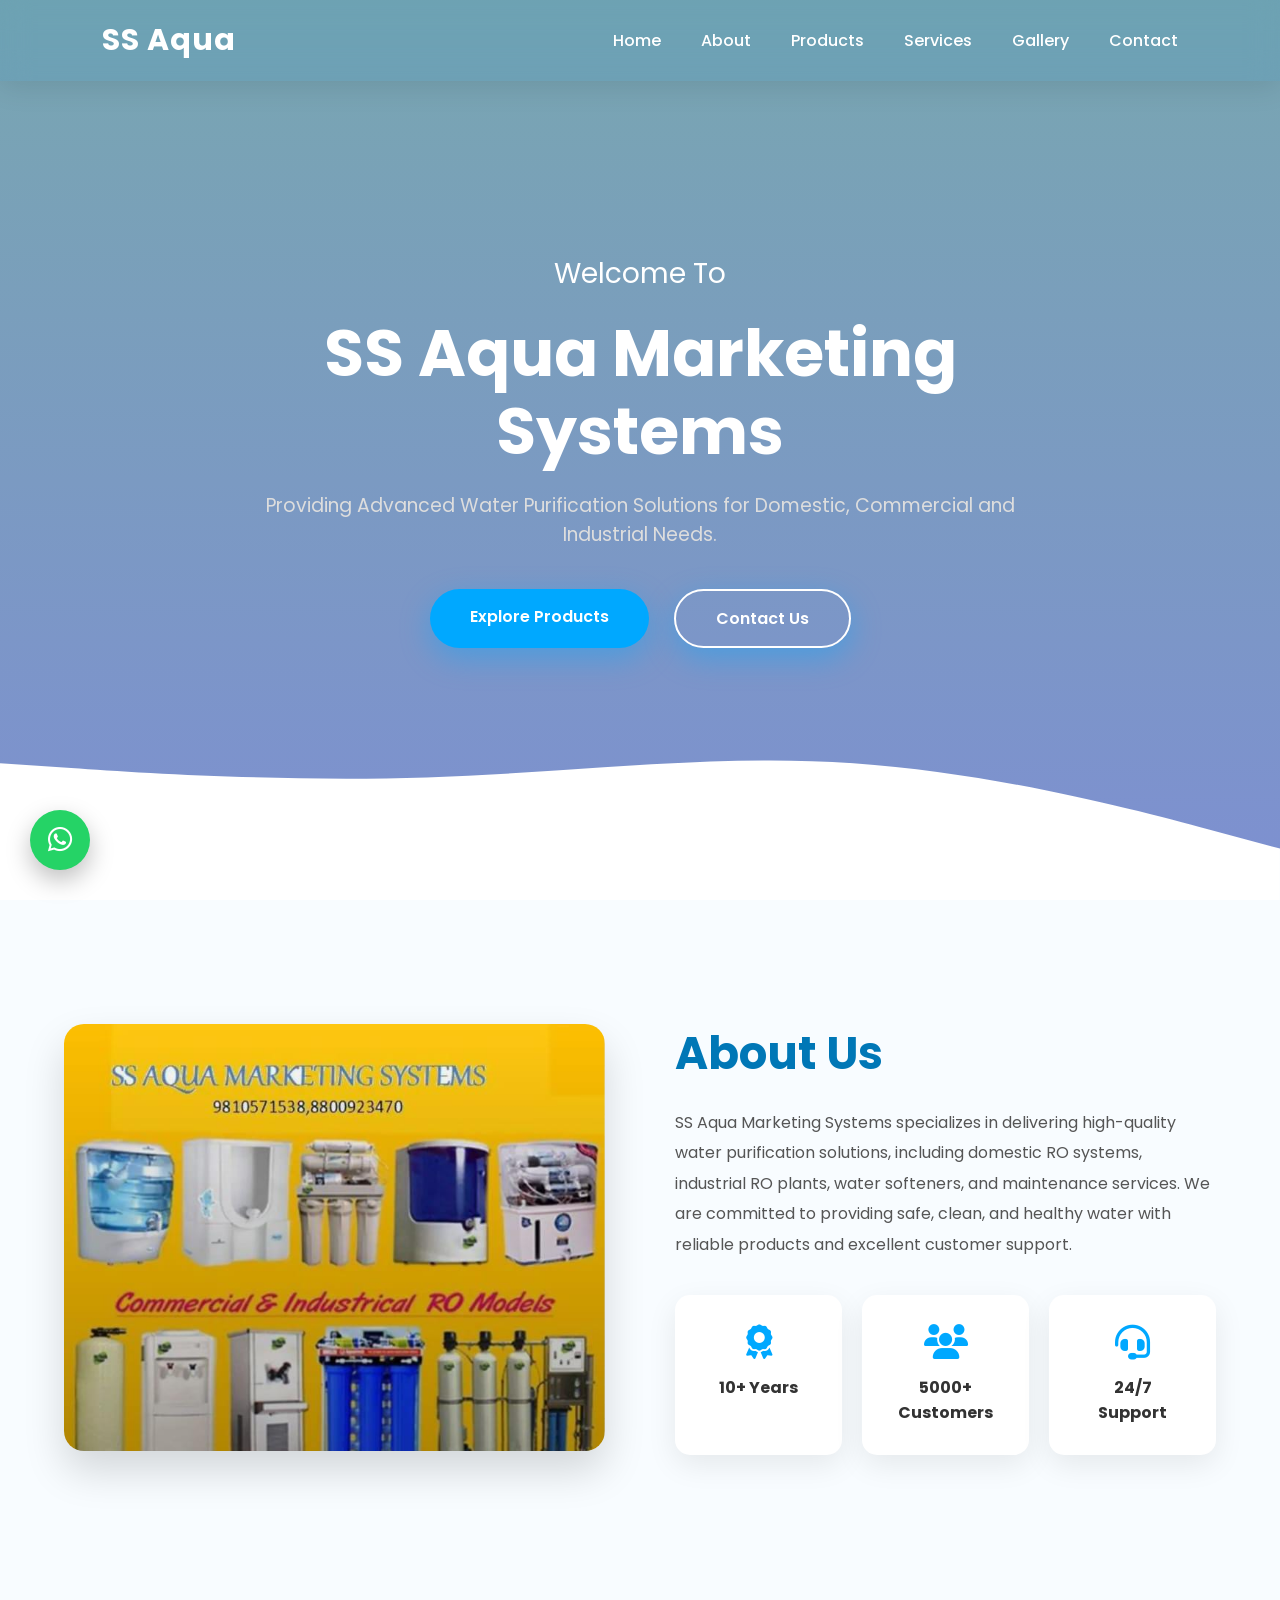
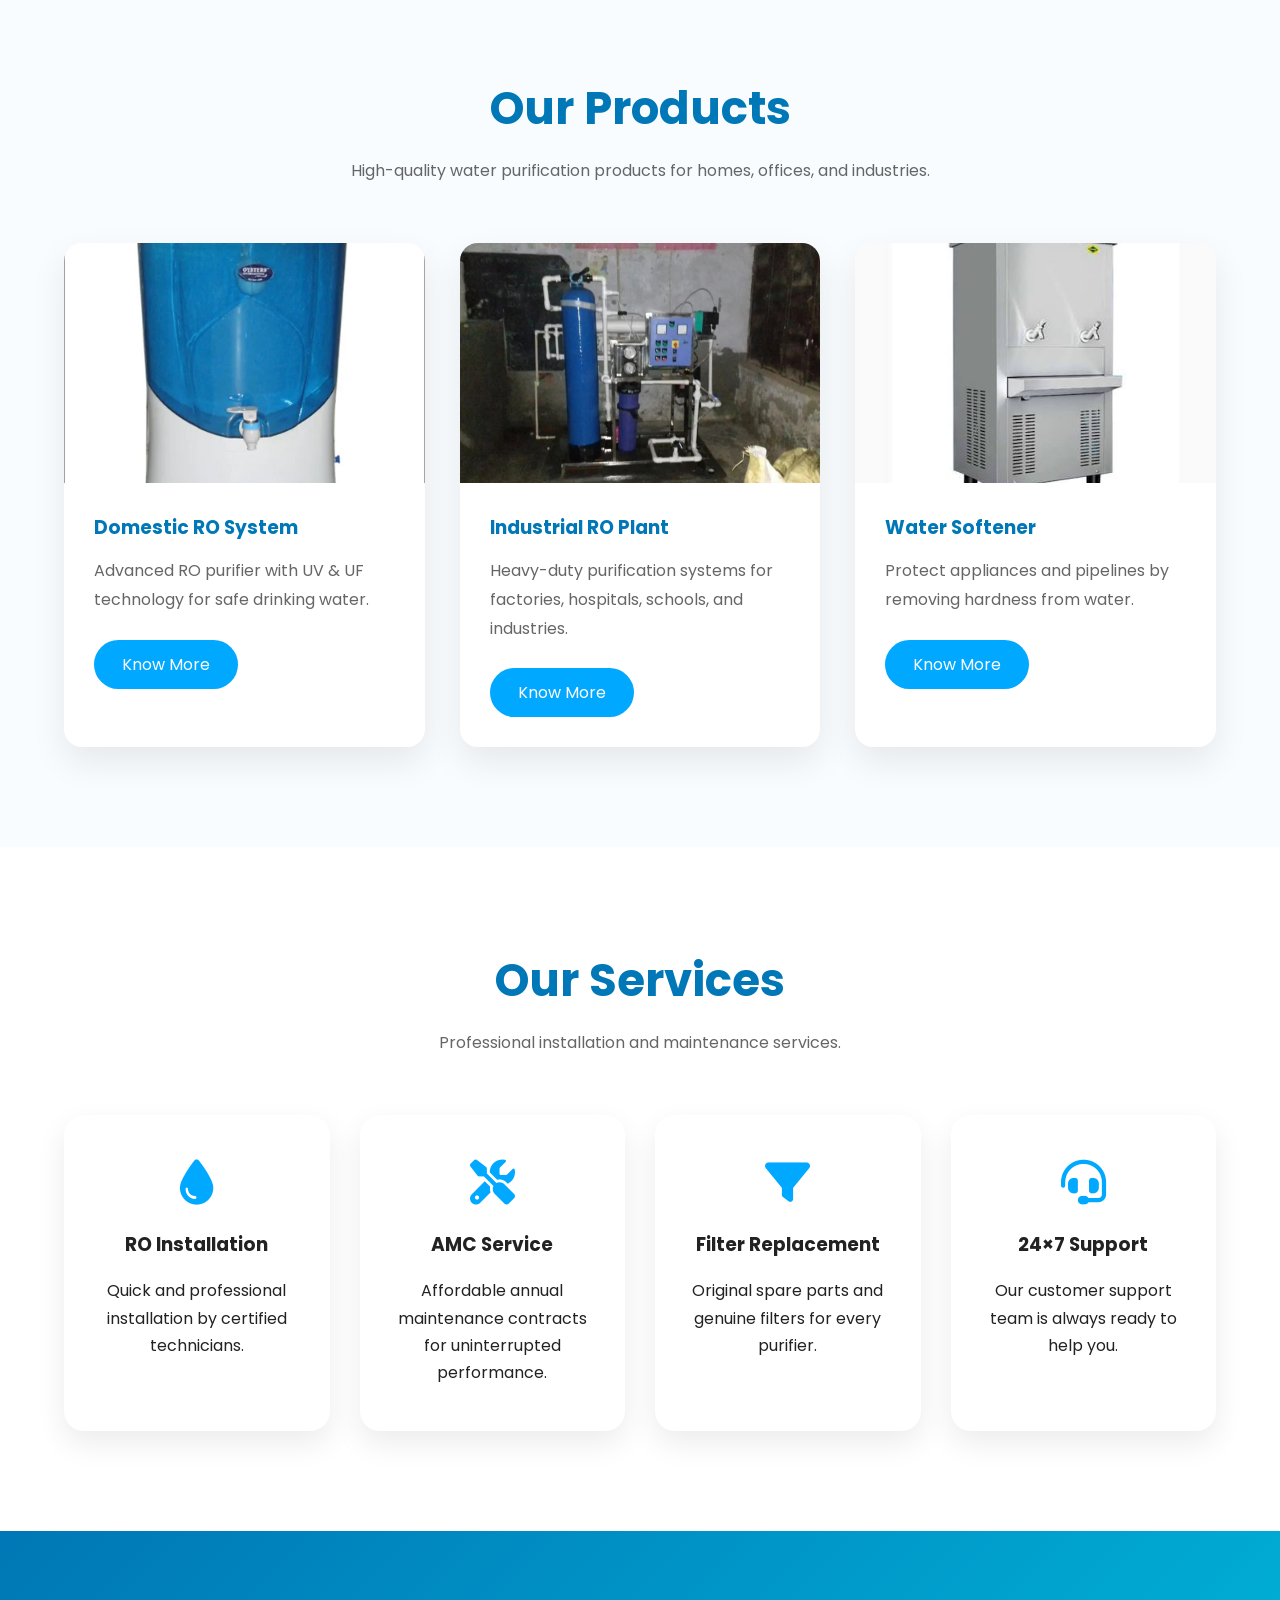
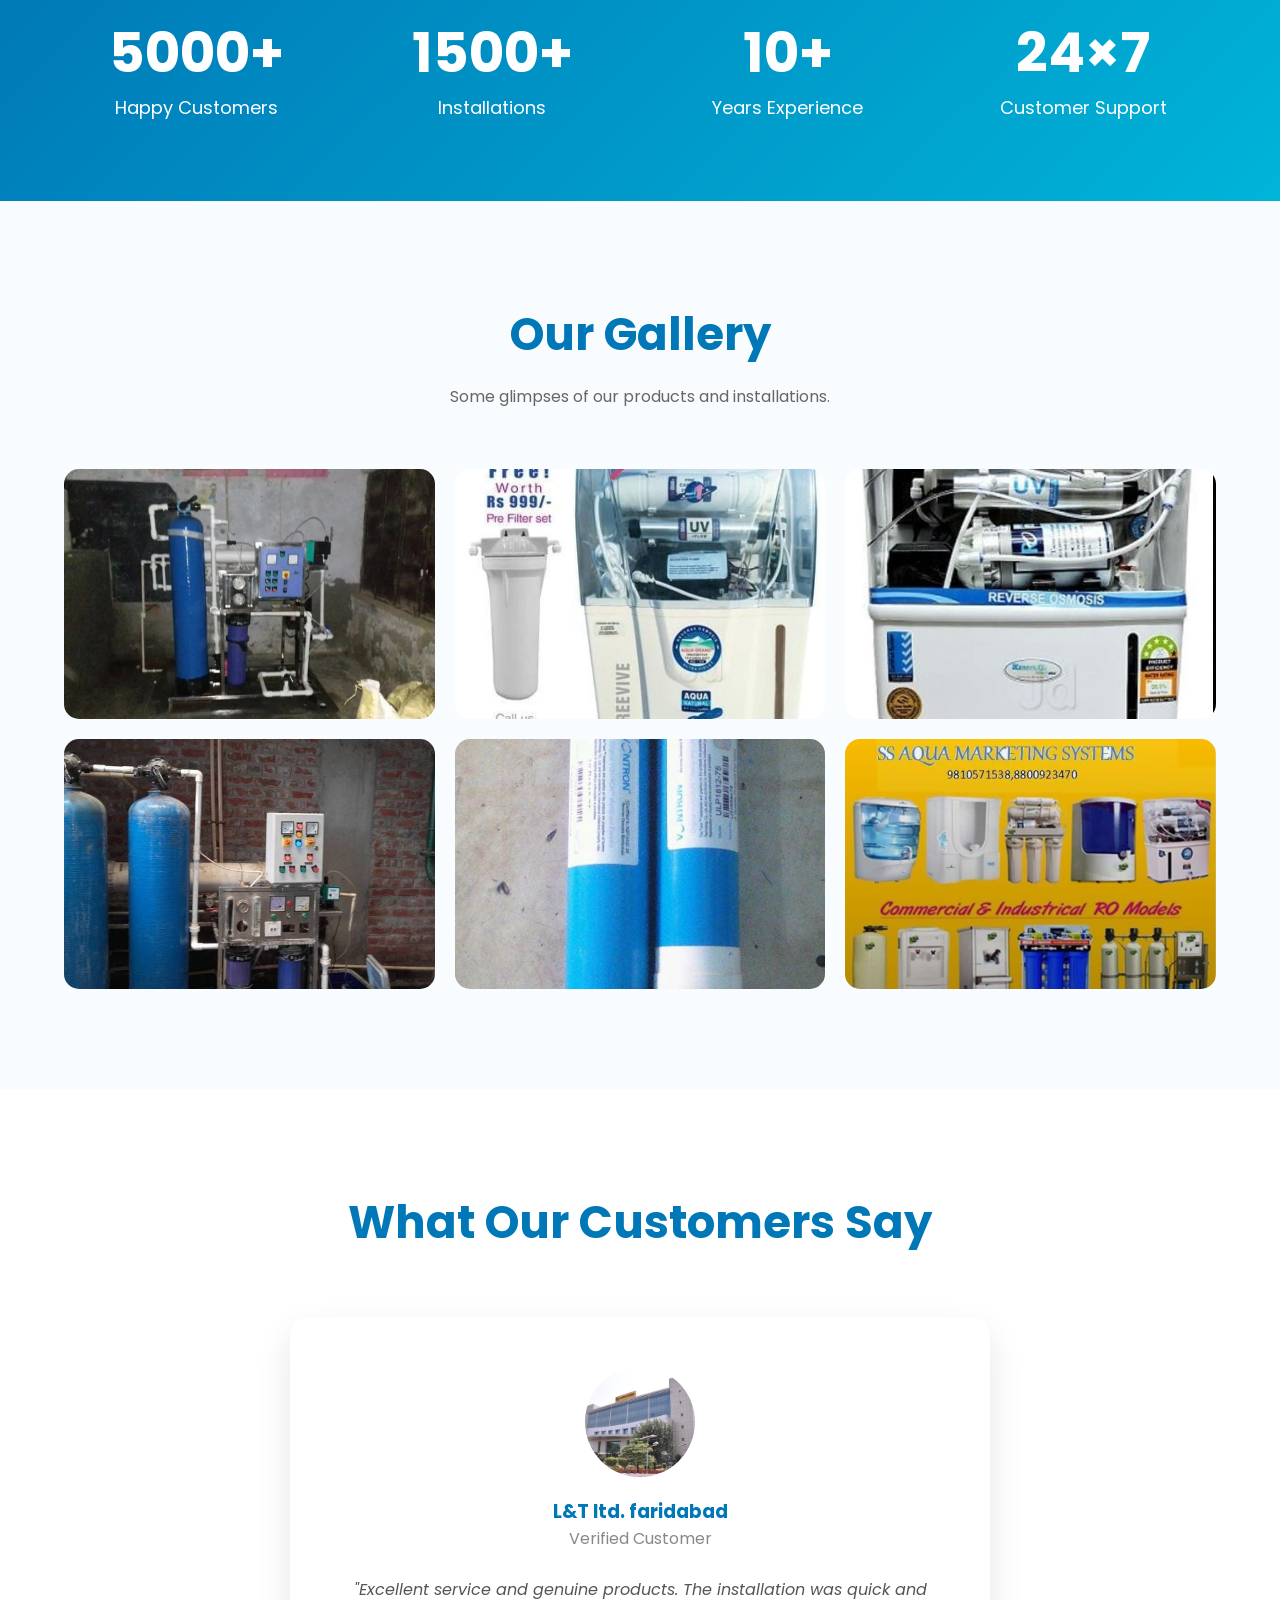
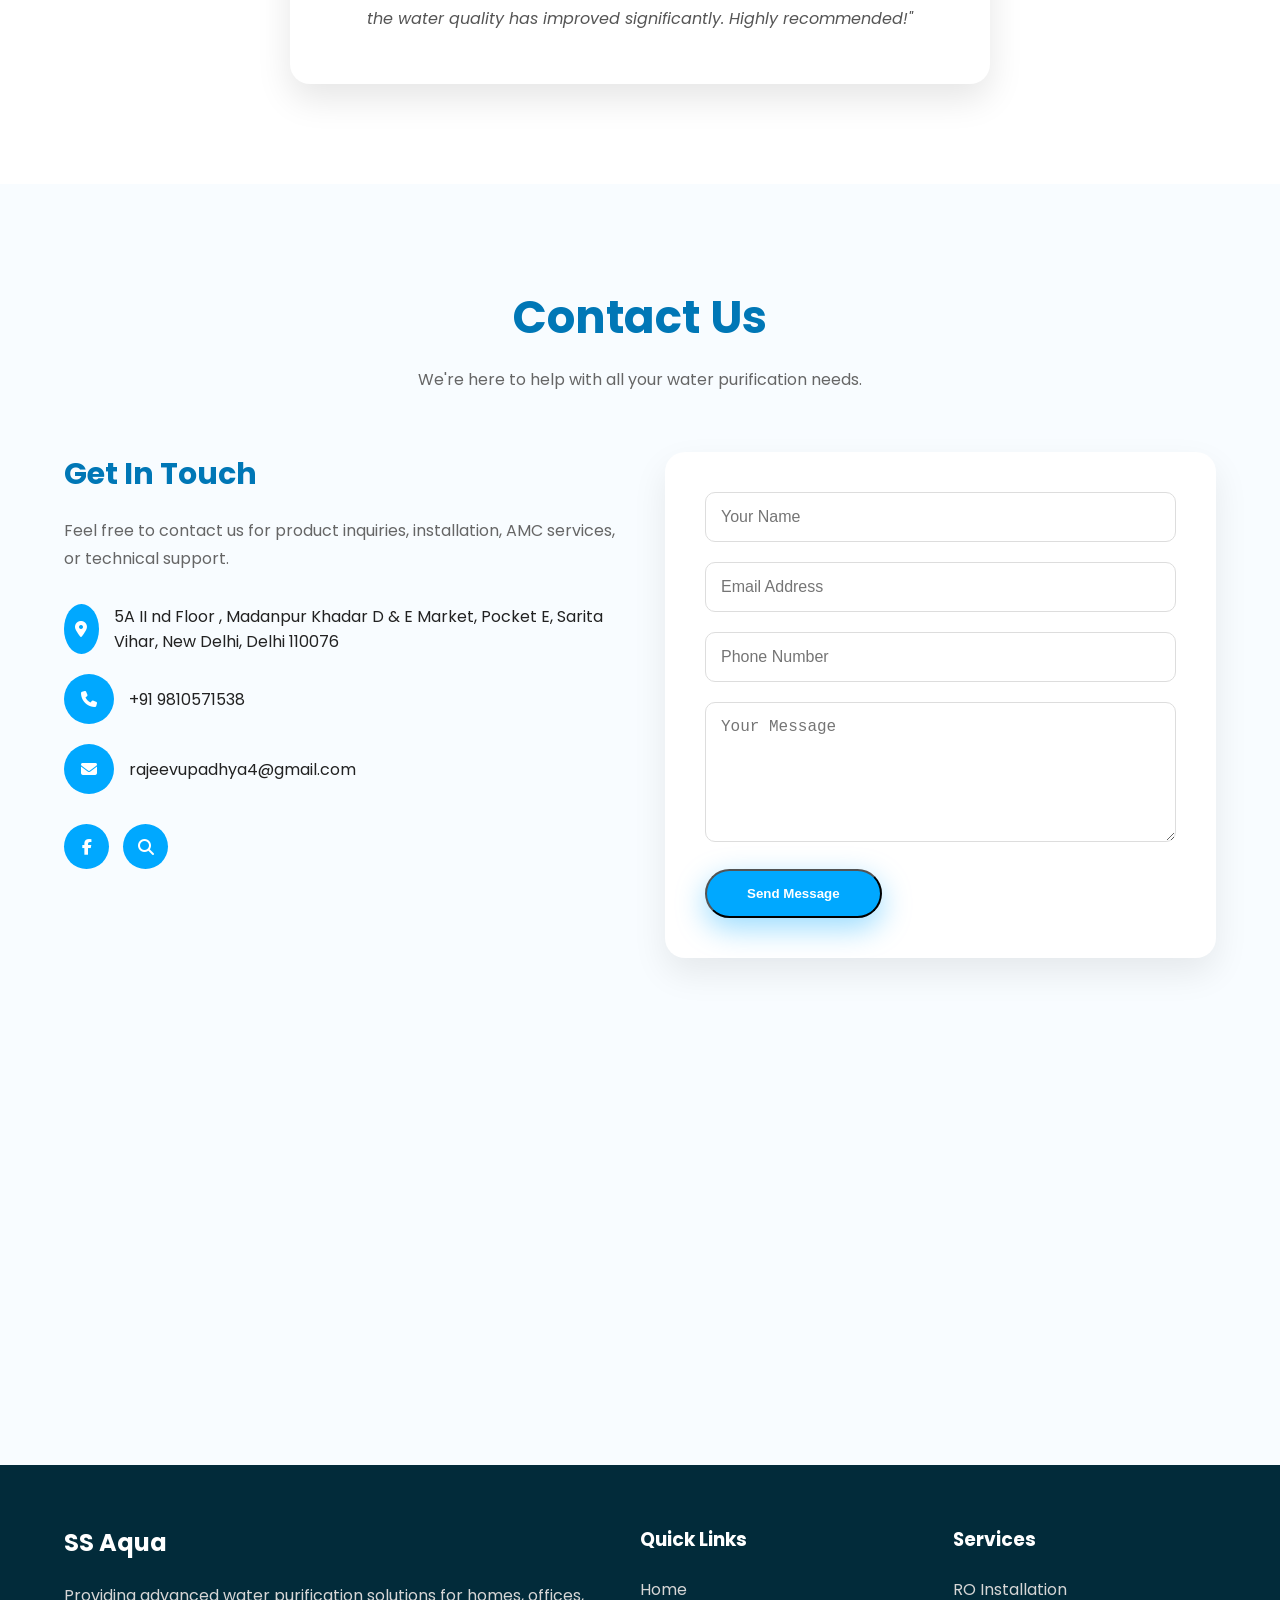
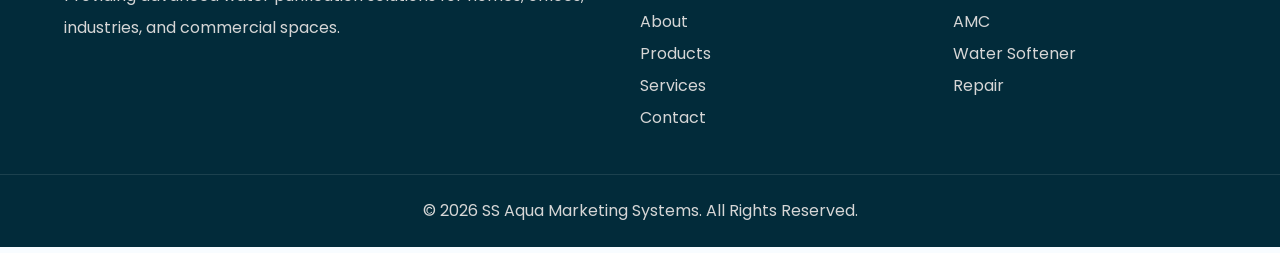
==== index.html @ 304799d4 "SS aqua is uploaded" ====
<!DOCTYPE html>
<html lang="en">

<head>

<meta charset="UTF-8">

<meta http-equiv="X-UA-Compatible" content="IE=edge">

<meta name="viewport" content="width=device-width, initial-scale=1.0">

<title>SS Aqua Marketing Systems</title>

<link rel="preconnect" href="https://fonts.googleapis.com">

<link rel="preconnect" href="https://fonts.gstatic.com" crossorigin>

<link href="https://fonts.googleapis.com/css2?family=Poppins:wght@300;400;500;600;700;800&display=swap" rel="stylesheet">

<link rel="stylesheet"
href="https://cdnjs.cloudflare.com/ajax/libs/font-awesome/6.6.0/css/all.min.css">

<link rel="stylesheet" href="style.css">

</head>

<body>

<!--================ NAVBAR =================-->

<header>

<nav class="navbar">

<div class="logo">

<h2>SS Aqua</h2>

</div>

<ul class="nav-links">

<li><a href="#">Home</a></li>

<li><a href="#about">About</a></li>

<li><a href="#products">Products</a></li>

<li><a href="#services">Services</a></li>

<li><a href="#gallery">Gallery</a></li>

<li><a href="#contact">Contact</a></li>

</ul>

<div class="menu-btn">

<i class="fa-solid fa-bars"></i>

</div>

</nav>

<!--================ HERO =================-->

<section class="hero">

<div class="overlay"></div>

<div class="hero-content">

<h3>Welcome To</h3>

<h1>SS Aqua Marketing Systems</h1>

<p>

Providing Advanced Water Purification Solutions

for Domestic, Commercial and Industrial Needs.

</p>

<div class="hero-buttons">

<a href="#products" class="btn">Explore Products</a>

<a href="#contact" class="btn btn2">Contact Us</a>

</div>

</div>

<div class="wave">

<svg xmlns="http://www.w3.org/2000/svg"
viewBox="0 0 1440 320">

<path fill="#fff"

fill-opacity="1"

d="M0,160L80,165.3C160,171,320,181,480,176C640,171,800,149,960,160C1120,171,1280,213,1360,234.7L1440,256L1440,320L1360,320C1280,320,1120,320,960,320C800,320,640,320,480,320C320,320,160,320,80,320L0,320Z"></path>

</svg>

</div>

</section>

</header>

<!--================ ABOUT =================-->

<section id="about" class="about">

<div class="container">

<div class="about-image">

<img src="WhatsApp Image 2026-08-16 at 2.52.06 PM.jpeg">

</div>

<div class="about-text">

<h2>About Us</h2>

<p>

SS Aqua Marketing Systems specializes in delivering high-quality water purification solutions, including domestic RO systems, industrial RO plants, water softeners, and maintenance services. We are committed to providing safe, clean, and healthy water with reliable products and excellent customer support.

</p>

<div class="about-boxes">

<div class="box">

<i class="fa-solid fa-award"></i>

<h4>10+ Years</h4>

</div>

<div class="box">

<i class="fa-solid fa-users"></i>

<h4>5000+ Customers</h4>

</div>

<div class="box">

<i class="fa-solid fa-headset"></i>

<h4>24/7 Support</h4>

</div>

</div>

</div>

</div>

</section>

<!-- Products, Services, Gallery, Contact -->
<!-- We'll build them in next parts -->

<script src="js/script.js"></script>

</body>
<!--================== PRODUCTS ==================-->

<section class="products" id="products">

    <div class="container">

        <div class="section-title">
            <h2>Our Products</h2>
            <p>High-quality water purification products for homes, offices, and industries.</p>
        </div>

        <div class="product-container">

            <div class="product-card">

                <img src="pp.webp" alt="Domestic RO" >

                <div class="product-info">

                    <h3>Domestic RO System</h3>

                    <p>Advanced RO purifier with UV & UF technology for safe drinking water.</p>

                    <a href="#" class="card-btn">Know More</a>

                </div>

            </div>

            <div class="product-card">

                <img src="rrrr.jpg" alt="Industrial RO">

                <div class="product-info">

                    <h3>Industrial RO Plant</h3>

                    <p>Heavy-duty purification systems for factories, hospitals, schools, and industries.</p>

                    <a href="#" class="card-btn">Know More</a>

                </div>

            </div>

            <div class="product-card">

                <img src="images.jpg" alt="Water Cooler">

                <div class="product-info">

                    <h3>Water Softener</h3>

                    <p>Protect appliances and pipelines by removing hardness from water.</p>

                    <a href="#" class="card-btn">Know More</a>

                </div>

            </div>

        </div>

    </div>

</section>

<!--================== SERVICES ==================-->

<section class="services" id="services">

    <div class="container">

        <div class="section-title">

            <h2>Our Services</h2>

            <p>Professional installation and maintenance services.</p>

        </div>

        <div class="service-container">

            <div class="service-box">

                <i class="fa-solid fa-droplet"></i>

                <h3>RO Installation</h3>

                <p>Quick and professional installation by certified technicians.</p>

            </div>

            <div class="service-box">

                <i class="fa-solid fa-screwdriver-wrench"></i>

                <h3>AMC Service</h3>

                <p>Affordable annual maintenance contracts for uninterrupted performance.</p>

            </div>

            <div class="service-box">

                <i class="fa-solid fa-filter"></i>

                <h3>Filter Replacement</h3>

                <p>Original spare parts and genuine filters for every purifier.</p>

            </div>

            <div class="service-box">

                <i class="fa-solid fa-headset"></i>

                <h3>24×7 Support</h3>

                <p>Our customer support team is always ready to help you.</p>

            </div>

        </div>

    </div>

</section>
<!--================== STATS ==================-->

<section class="stats">

    <div class="container">

        <div class="stat-box">

            <h2>5000+</h2>

            <p>Happy Customers</p>

        </div>

        <div class="stat-box">

            <h2>1500+</h2>

            <p>Installations</p>

        </div>

        <div class="stat-box">

            <h2>10+</h2>

            <p>Years Experience</p>

        </div>

        <div class="stat-box">

            <h2>24×7</h2>

            <p>Customer Support</p>

        </div>

    </div>

</section>


<!--================== GALLERY ==================-->

<section class="gallery" id="gallery">

    <div class="container">

        <div class="section-title">

            <h2>Our Gallery</h2>

            <p>Some glimpses of our products and installations.</p>

        </div>

        <div class="gallery-container">

            <img src="rrrr.jpg" alt="">
            <img src="img1.jpg" alt="">
            <img src="img2.jpg" alt="">
            <img src="img3.jpg" alt="">
            <img src="img4.jpg" alt="">
            <img src="WhatsApp Image 2026-08-16 at 2.52.06 PM.jpeg" alt="">

        </div>

    </div>

</section>


<!--================== TESTIMONIALS ==================-->

<section class="testimonial">

    <div class="container">

        <div class="section-title">

            <h2>What Our Customers Say</h2>

        </div>

        <div class="testimonial-card">

            <img src="larsen-and-toubro-engg-ltd-ballabhgarh-faridabad-faridabad-starter-dealers-vznsscm7j2.avif">

            <h3>L&T ltd. faridabad</h3>

            <span>Verified Customer</span>

            <p>

                "Excellent service and genuine products.
                The installation was quick and the water quality
                has improved significantly. Highly recommended!"

            </p>

        </div>

    </div>

</section>
<!--================ CONTACT =================-->

<section class="contact" id="contact">

    <div class="container">

        <div class="section-title">
            <h2>Contact Us</h2>
            <p>We're here to help with all your water purification needs.</p>
        </div>

        <div class="contact-wrapper">

            <!-- Contact Information -->

            <div class="contact-info">

                <h3>Get In Touch</h3>

                <p>
                    Feel free to contact us for product inquiries,
                    installation, AMC services, or technical support.
                </p>

                <div class="info-item">
                    <i class="fa-solid fa-location-dot"></i>
                    <span>5A II nd Floor , Madanpur Khadar D & E Market, Pocket E, Sarita Vihar, New Delhi, Delhi 110076</span>
                </div>

                <div class="info-item">
                    <i class="fa-solid fa-phone"></i>
                    <span>+91 9810571538</span>
                </div>

                <div class="info-item">
                    <i class="fa-solid fa-envelope"></i>
                    <span>rajeevupadhya4@gmail.com</span>
                </div>

                <div class="social-icons">

                    <a href="https://www.facebook.com/rajivupadhya4"><i class="fab fa-facebook-f"></i></a>
                    

                    <a href="https://jsdl.in/DT-23FLMXX9"><i class="fa-solid fa-magnifying-glass"></i></a> 

                    <!-- <a href="#"><i class="fab fa-linkedin-in"></i></a>

                    <a href="#"><i class="fab fa-youtube"></i></a>  -->

                </div>

            </div>

            <!-- Contact Form -->

            <form class="contact-form">

                <input type="text" placeholder="Your Name" required>

                <input type="email" placeholder="Email Address" required>

                <input type="tel" placeholder="Phone Number">

                <textarea rows="6" placeholder="Your Message"></textarea>

                <button class="btn">Send Message</button>

            </form>

        </div>

    </div>

</section>

<!--================ GOOGLE MAP =================-->

<section class="map">

<!-- <iframe
src="https://www.google.com/maps/place/SS+Aqua+Marketing+System/@28.53251,77.297201,17z/data=!3m1!4b1!4m6!3m5!1s0x390ce6af44d96e11:0xb373c04eb42dcecd!8m2!3d28.53251!4d77.297201!16s%2Fg%2F1ptzx9vlf?entry=ttu&g_ep=EgoyMDI2MDgxMi4wIKXMDSoASAFQAw%3D%3D"
allowfullscreen=""
loading="lazy">
</iframe> -->

<section class="map">
    <div class="map-container">
        <iframe
            src="https://www.google.com/maps?q=SS+Aqua+Marketing+System,28.53251,77.297201&output=embed"
            loading="lazy">
        </iframe>

        <a
            href="https://www.google.com/maps/place/SS+Aqua+Marketing+System/@28.53251,77.297201,17z"
            target="_blank"
            class="map-link">
        </a>
    </div>
</section>

   


<!--================ FOOTER =================-->

<footer>

<div class="container footer-container">

<div class="footer-about">

<h2>SS Aqua</h2>

<p>

Providing advanced water purification solutions for
homes, offices, industries, and commercial spaces.

</p>

</div>

<div>

<h3>Quick Links</h3>

<ul>

<li><a href="#">Home</a></li>

<li><a href="#about">About</a></li>

<li><a href="#products">Products</a></li>

<li><a href="#services">Services</a></li>

<li><a href="#contact">Contact</a></li>

</ul>

</div>

<div>

<h3>Services</h3>

<ul>

<li>RO Installation</li>

<li>AMC</li>

<li>Water Softener</li>

<li>Repair</li>

</ul>

</div>

</div>

<div class="copyright">

<p>

© 2026 SS Aqua Marketing Systems.
All Rights Reserved.

</p>

</div>

</footer>

<!-- Floating WhatsApp -->

<a href="https://wa.me/9810571538" class="whatsapp">

<i class="fab fa-whatsapp"></i>

</a>

<!-- Scroll Button -->

<button id="topBtn">

<i class="fa-solid fa-arrow-up"></i>

</button>
</html>
---- style.css ----
/* ===========================
   GOOGLE FONT & RESET
=========================== */

@import url('https://fonts.googleapis.com/css2?family=Poppins:wght@300;400;500;600;700;800&display=swap');

*{
    margin:0;
    padding:0;
    box-sizing:border-box;
    scroll-behavior:smooth;
}

body{
    font-family:'Poppins',sans-serif;
    background:#f8fcff;
    color:#222;
    overflow-x:hidden;
}

img{
    width:100%;
    display:block;
}

a{
    text-decoration:none;
}

ul{
    list-style:none;
}

.container{
    width:90%;
    max-width:1200px;
    margin:auto;
}

/* ===========================
        NAVBAR
=========================== */

header{
    position:relative;
}

.navbar{

    position:fixed;

    top:0;

    left:0;

    width:100%;

    display:flex;

    justify-content:space-between;

    align-items:center;

    padding:18px 8%;

    z-index:999;

    transition:.4s;

    background:rgba(52, 140, 192, 0.15);

    backdrop-filter:blur(14px);

    box-shadow:0 5px 30px rgba(0,0,0,.1);

}

.logo h2{

    color:white;

    font-size:30px;

    font-weight:700;

    letter-spacing:1px;

}

.nav-links{

    display:flex;

    gap:40px;

}

.nav-links a{

    color:white;

    font-weight:500;

    transition:.3s;

    position:relative;

}

.nav-links a::after{

    content:"";

    position:absolute;

    width:0;

    height:2px;

    left:0;

    bottom:-5px;

    background:white;

    transition:.3s;

}

.nav-links a:hover::after{

    width:100%;

}

.menu-btn{

    display:none;

    color:white;

    font-size:28px;

    cursor:pointer;

}

/* ===========================
        HERO
=========================== */

.hero{

    height:100vh;

    background:linear-gradient(rgba(15, 96, 112, 0.55),rgba(25, 54, 172, 0.55)),
    url("../images/hero-bg.jpg");

    background-size:cover;

    background-position:center;

    display:flex;

    justify-content:center;

    align-items:center;

    position:relative;

    overflow:hidden;

}

.hero-content{

    text-align:center;

    color:white;

    z-index:2;

    width:800px;

    animation:fadeUp 1.5s;

}

.hero-content h3{

    font-size:28px;

    font-weight:400;

}

.hero-content h1{

    font-size:65px;

    margin:20px 0;

    font-weight:700;

    line-height:1.2;

}

.hero-content p{

    font-size:19px;

    margin-bottom:40px;

    color:#ddd;

}

/* ===========================
      BUTTONS
=========================== */

.hero-buttons{

    display:flex;

    justify-content:center;

    gap:25px;

}

.btn{

    padding:15px 40px;

    border-radius:40px;

    background:#00a8ff;

    color:white;

    transition:.4s;

    font-weight:600;

    box-shadow:0 10px 30px rgba(0,168,255,.4);

}

.btn:hover{

    transform:translateY(-5px);

    background:#0077ff;

}

.btn2{

    background:transparent;

    border:2px solid white;

}

.btn2:hover{

    background:white;

    color:#0077ff;

}

/* ===========================
        WAVE
=========================== */

.wave{

    position:absolute;

    bottom:-5px;

    left:0;

    width:100%;

}

.wave svg{

    display:block;

}

/* ===========================
        ABOUT
=========================== */

.about{

    padding:120px 0;

}

.about .container{

    display:grid;

    grid-template-columns:1fr 1fr;

    gap:70px;

    align-items:center;

}

.about-image img{

    border-radius:20px;

    box-shadow:0 20px 40px rgba(0,0,0,.15);

}

.about-text h2{

    font-size:45px;

    color:#0077b6;

    margin-bottom:20px;

}

.about-text p{

    color:#555;

    line-height:1.9;

    margin-bottom:35px;

}

.about-boxes{

    display:flex;

    gap:20px;

}

.box{

    flex:1;

    background:white;

    border-radius:15px;

    padding:30px;

    text-align:center;

    box-shadow:0 10px 30px rgba(0,0,0,.08);

    transition:.4s;

}

.box:hover{

    transform:translateY(-10px);

}

.box i{

    font-size:35px;

    color:#00a8ff;

    margin-bottom:15px;

}

.box h4{

    color:#333;

}

/* ===========================
        ANIMATION
=========================== */

@keyframes fadeUp{

    from{

        opacity:0;

        transform:translateY(60px);

    }

    to{

        opacity:1;

        transform:translateY(0);

    }

}
/* ===========================
      SECTION TITLE
=========================== */

.section-title{
    text-align:center;
    margin-bottom:60px;
}

.section-title h2{
    font-size:45px;
    color:#0077b6;
    margin-bottom:15px;
}

.section-title p{
    color:#666;
}

/* ===========================
      CUSTOM SCROLLBAR
=========================== */

::-webkit-scrollbar{
    width:10px;
}

::-webkit-scrollbar-track{
    background:#edf7ff;
}

::-webkit-scrollbar-thumb{
    background:#00a8ff;
    border-radius:20px;
}

::-webkit-scrollbar-thumb:hover{
    background:#0077b6;
}

/* ===========================
      SELECTION
=========================== */

::selection{
    background:#00a8ff;
    color:white;
}
/*======================
      PRODUCTS
=======================*/

.products{
    padding:100px 0;
    background:#f8fcff;
}

.product-container{
    display:grid;
    grid-template-columns:repeat(auto-fit,minmax(320px,1fr));
    gap:35px;
    margin-top:60px;
}

.product-card{
    background:#fff;
    border-radius:18px;
    overflow:hidden;
    box-shadow:0 15px 35px rgba(0,0,0,.08);
    transition:.4s;
}

.product-card:hover{
    transform:translateY(-12px);
    box-shadow:0 25px 45px rgba(0,0,0,.15);
}

.product-card img{
    height:240px;
    object-fit:cover;
}

.product-info{
    padding:30px;
}

.product-info h3{
    color:#0077b6;
    margin-bottom:15px;
}

.product-info p{
    color:#666;
    line-height:1.8;
    margin-bottom:25px;
}

.card-btn{
    display:inline-block;
    padding:12px 28px;
    background:#00a8ff;
    color:#fff;
    border-radius:30px;
    transition:.3s;
}

.card-btn:hover{
    background:#0077b6;
}

/*======================
      SERVICES
=======================*/

.services{
    padding:100px 0;
    background:white;
}

.service-container{
    display:grid;
    grid-template-columns:repeat(auto-fit,minmax(250px,1fr));
    gap:30px;
    margin-top:60px;
}

.service-box{
    background:white;
    padding:45px 25px;
    border-radius:20px;
    text-align:center;
    box-shadow:0 12px 30px rgba(0,0,0,.08);
    transition:.4s;
}

.service-box:hover{
    background:#0077b6;
    color:white;
    transform:translateY(-10px);
}

.service-box i{
    font-size:45px;
    color:#00a8ff;
    margin-bottom:25px;
}

.service-box:hover i{
    color:white;
}

.service-box h3{
    margin-bottom:18px;
}

.service-box p{
    line-height:1.7;
}
/*======================
        STATS
=======================*/

.stats{

    background:linear-gradient(135deg,#0077b6,#00b4d8);

    padding:80px 0;

}

.stats .container{

    display:grid;

    grid-template-columns:repeat(auto-fit,minmax(200px,1fr));

    gap:30px;

}

.stat-box{

    text-align:center;

    color:white;

}

.stat-box h2{

    font-size:55px;

    font-weight:700;

}

.stat-box p{

    font-size:18px;

}

/*======================
        GALLERY
=======================*/

.gallery{

    padding:100px 0;

    background:#f8fcff;

}

.gallery-container{

    display:grid;

    grid-template-columns:repeat(auto-fit,minmax(300px,1fr));

    gap:20px;

    margin-top:60px;

}

.gallery-container img{

    height:250px;

    object-fit:cover;

    border-radius:15px;

    transition:.4s;

    cursor:pointer;

}

.gallery-container img:hover{

    transform:scale(1.08);

    box-shadow:0 20px 35px rgba(0,0,0,.25);

}

/*======================
      TESTIMONIAL
=======================*/

.testimonial{

    padding:100px 0;

    background:white;

}

.testimonial-card{

    width:700px;

    max-width:95%;

    margin:auto;

    background:white;

    text-align:center;

    padding:50px;

    border-radius:20px;

    box-shadow:0 15px 35px rgba(0,0,0,.1);

}

.testimonial-card img{

    width:110px;

    height:110px;

    border-radius:50%;

    margin:auto;

    object-fit:cover;

}

.testimonial-card h3{

    margin-top:20px;

    color:#0077b6;

}

.testimonial-card span{

    color:#888;

}

.testimonial-card p{

    margin-top:25px;

    line-height:1.8;

    color:#555;

    font-style:italic;

}
/*=========================
       CONTACT
=========================*/

.contact{
    padding:100px 0;
    background:#f8fcff;
}

.contact-wrapper{
    display:grid;
    grid-template-columns:1fr 1fr;
    gap:50px;
    margin-top:60px;
}

.contact-info h3{
    font-size:30px;
    color:#0077b6;
    margin-bottom:20px;
}

.contact-info p{
    color:#666;
    line-height:1.8;
    margin-bottom:30px;
}

.info-item{
    display:flex;
    align-items:center;
    margin:20px 0;
}

.info-item i{
    width:50px;
    height:50px;
    background:#00a8ff;
    color:#fff;
    border-radius:50%;
    display:flex;
    justify-content:center;
    align-items:center;
    margin-right:15px;
}

.contact-form{
    background:#fff;
    padding:40px;
    border-radius:20px;
    box-shadow:0 15px 35px rgba(0,0,0,.08);
}

.contact-form input,
.contact-form textarea{
    width:100%;
    padding:15px;
    margin-bottom:20px;
    border:1px solid #ddd;
    border-radius:10px;
    font-size:16px;
    outline:none;
}

.contact-form input:focus,
.contact-form textarea:focus{
    border-color:#00a8ff;
}

.social-icons{
    margin-top:30px;
}

.social-icons a{
    width:45px;
    height:45px;
    display:inline-flex;
    justify-content:center;
    align-items:center;
    background:#00a8ff;
    color:#fff;
    border-radius:50%;
    margin-right:10px;
    transition:.3s;
}

.social-icons a:hover{
    background:#0077b6;
    transform:translateY(-5px);
}

/*=========================
        MAP
=========================*/

.map iframe{
    width:100%;
    height:400px;
    border:0;
}

/*=========================
       FOOTER
=========================*/

footer{
    background:#022b3a;
    color:#fff;
    padding:60px 0 20px;
}

.footer-container{
    display:grid;
    grid-template-columns:2fr 1fr 1fr;
    gap:50px;
}

footer h2,
footer h3{
    margin-bottom:20px;
}

footer p,
footer li{
    color:#d6d6d6;
    line-height:2;
}

footer ul{
    list-style:none;
}

footer a{
    color:#d6d6d6;
    transition:.3s;
}

footer a:hover{
    color:#00c3ff;
}

.copyright{
    text-align:center;
    margin-top:40px;
    border-top:1px solid rgba(255,255,255,.1);
    padding-top:20px;
}

/*=========================
      WHATSAPP
=========================*/

.whatsapp{
    position:fixed;
    bottom:30px;
    left:30px;
    width:60px;
    height:60px;
    background:#25D366;
    color:white;
    border-radius:50%;
    display:flex;
    justify-content:center;
    align-items:center;
    font-size:28px;
    z-index:1000;
    box-shadow:0 10px 25px rgba(0,0,0,.25);
}

/*=========================
      TOP BUTTON
=========================*/

#topBtn{
    position:fixed;
    right:30px;
    bottom:30px;
    width:55px;
    height:55px;
    border:none;
    border-radius:50%;
    background:#0077b6;
    color:#fff;
    font-size:20px;
    cursor:pointer;
    display:none;
    z-index:1000;
}
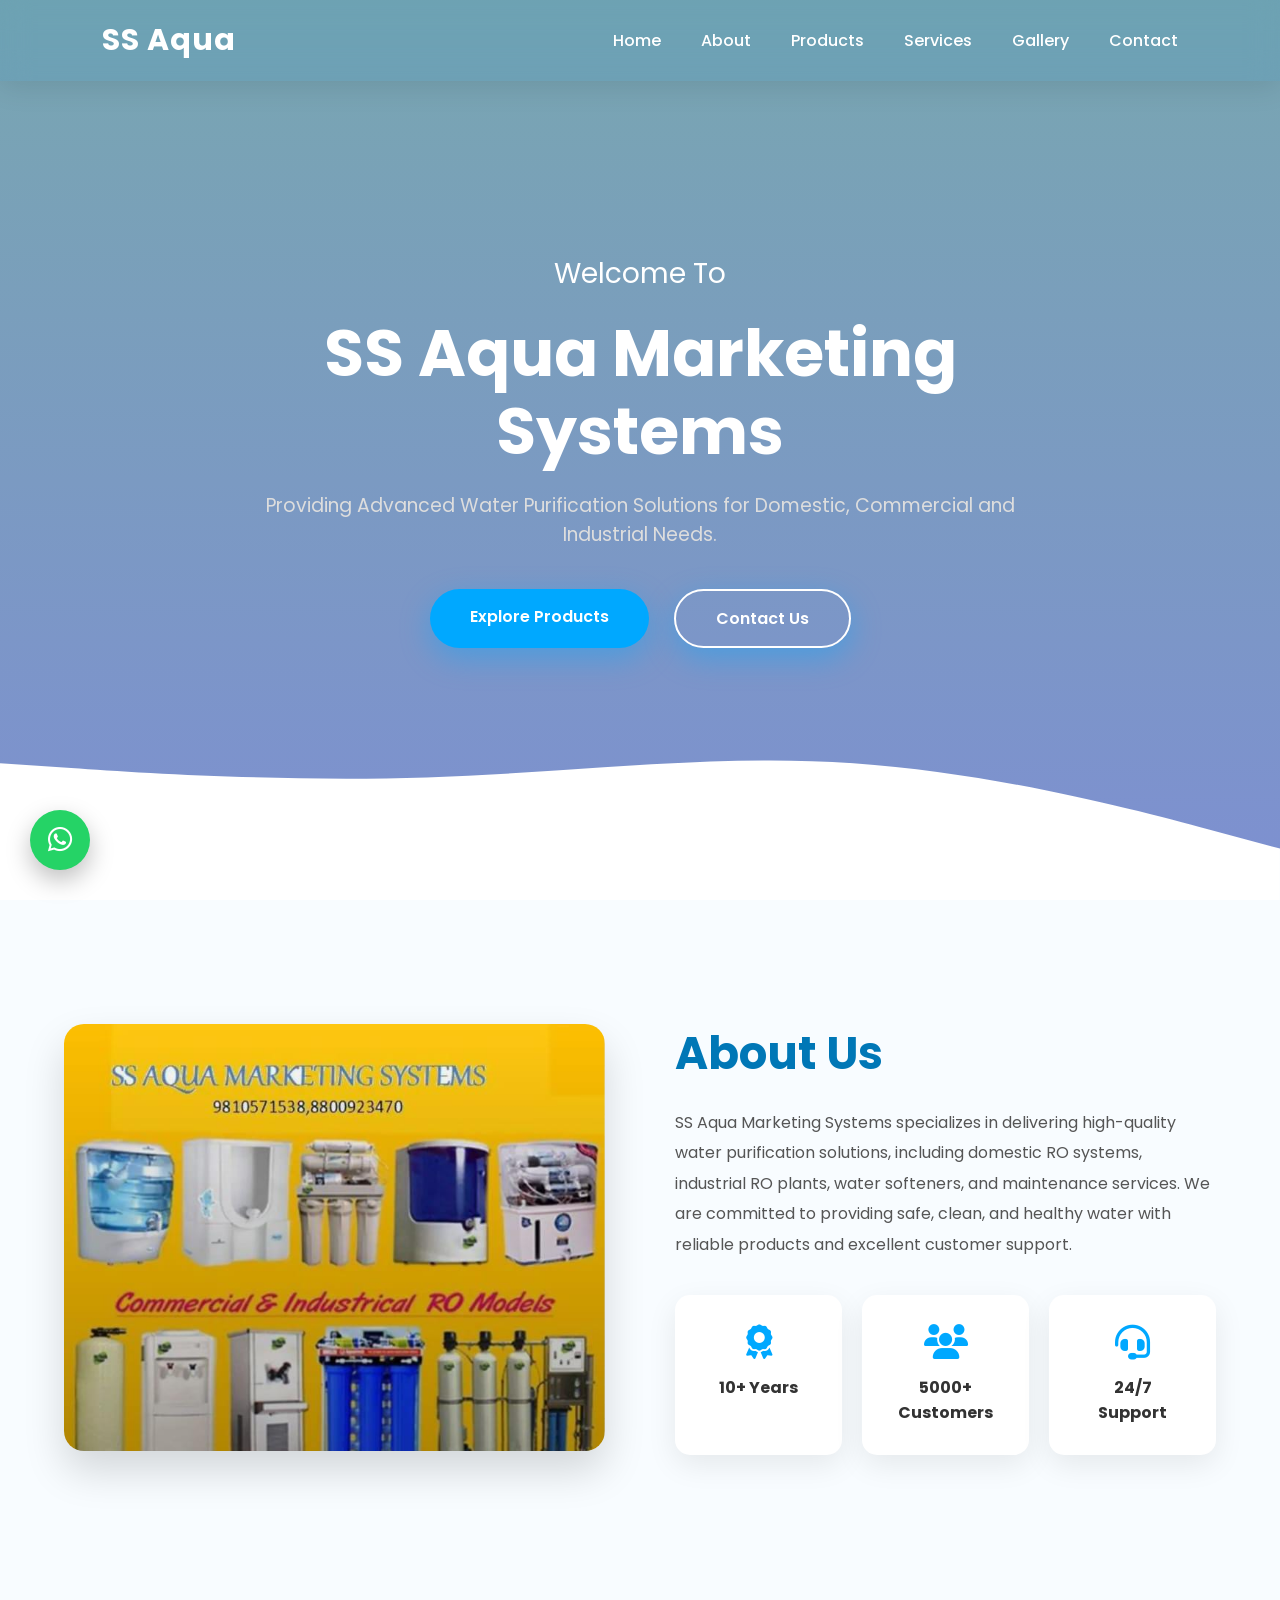
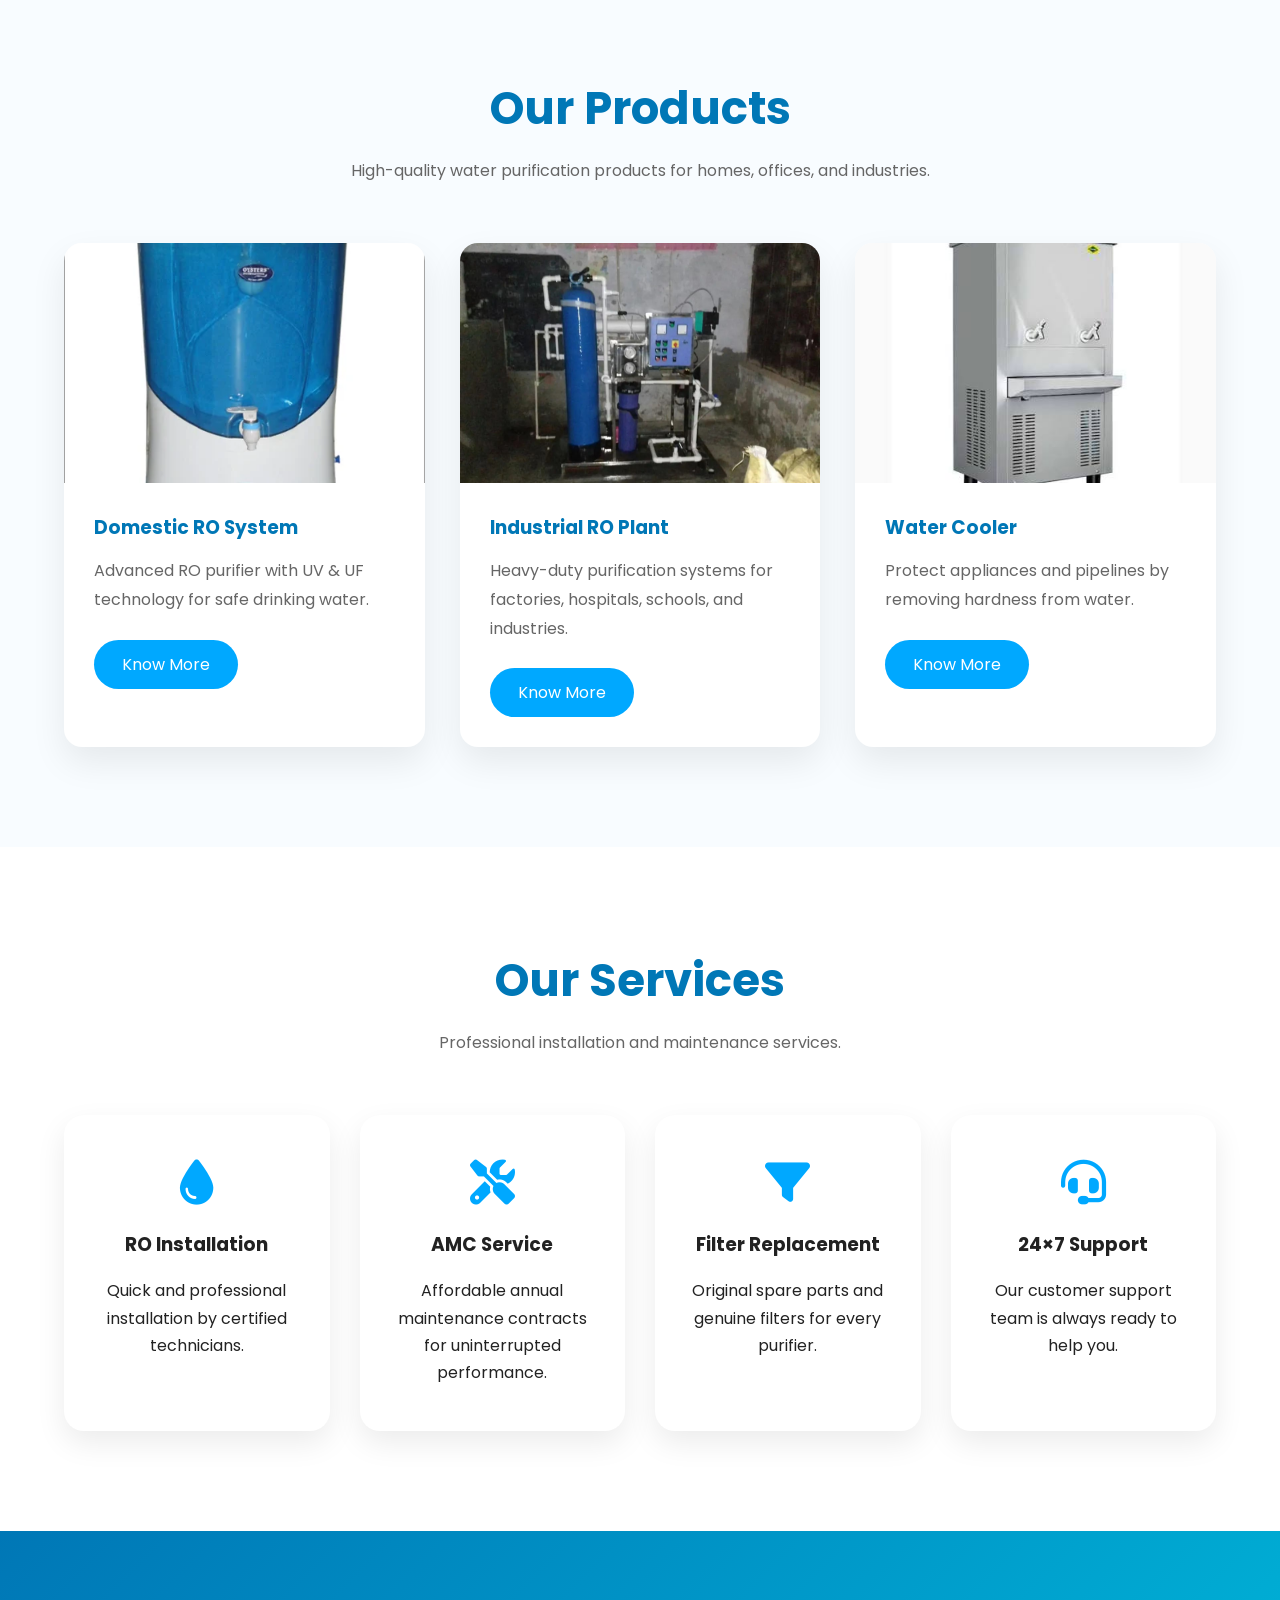
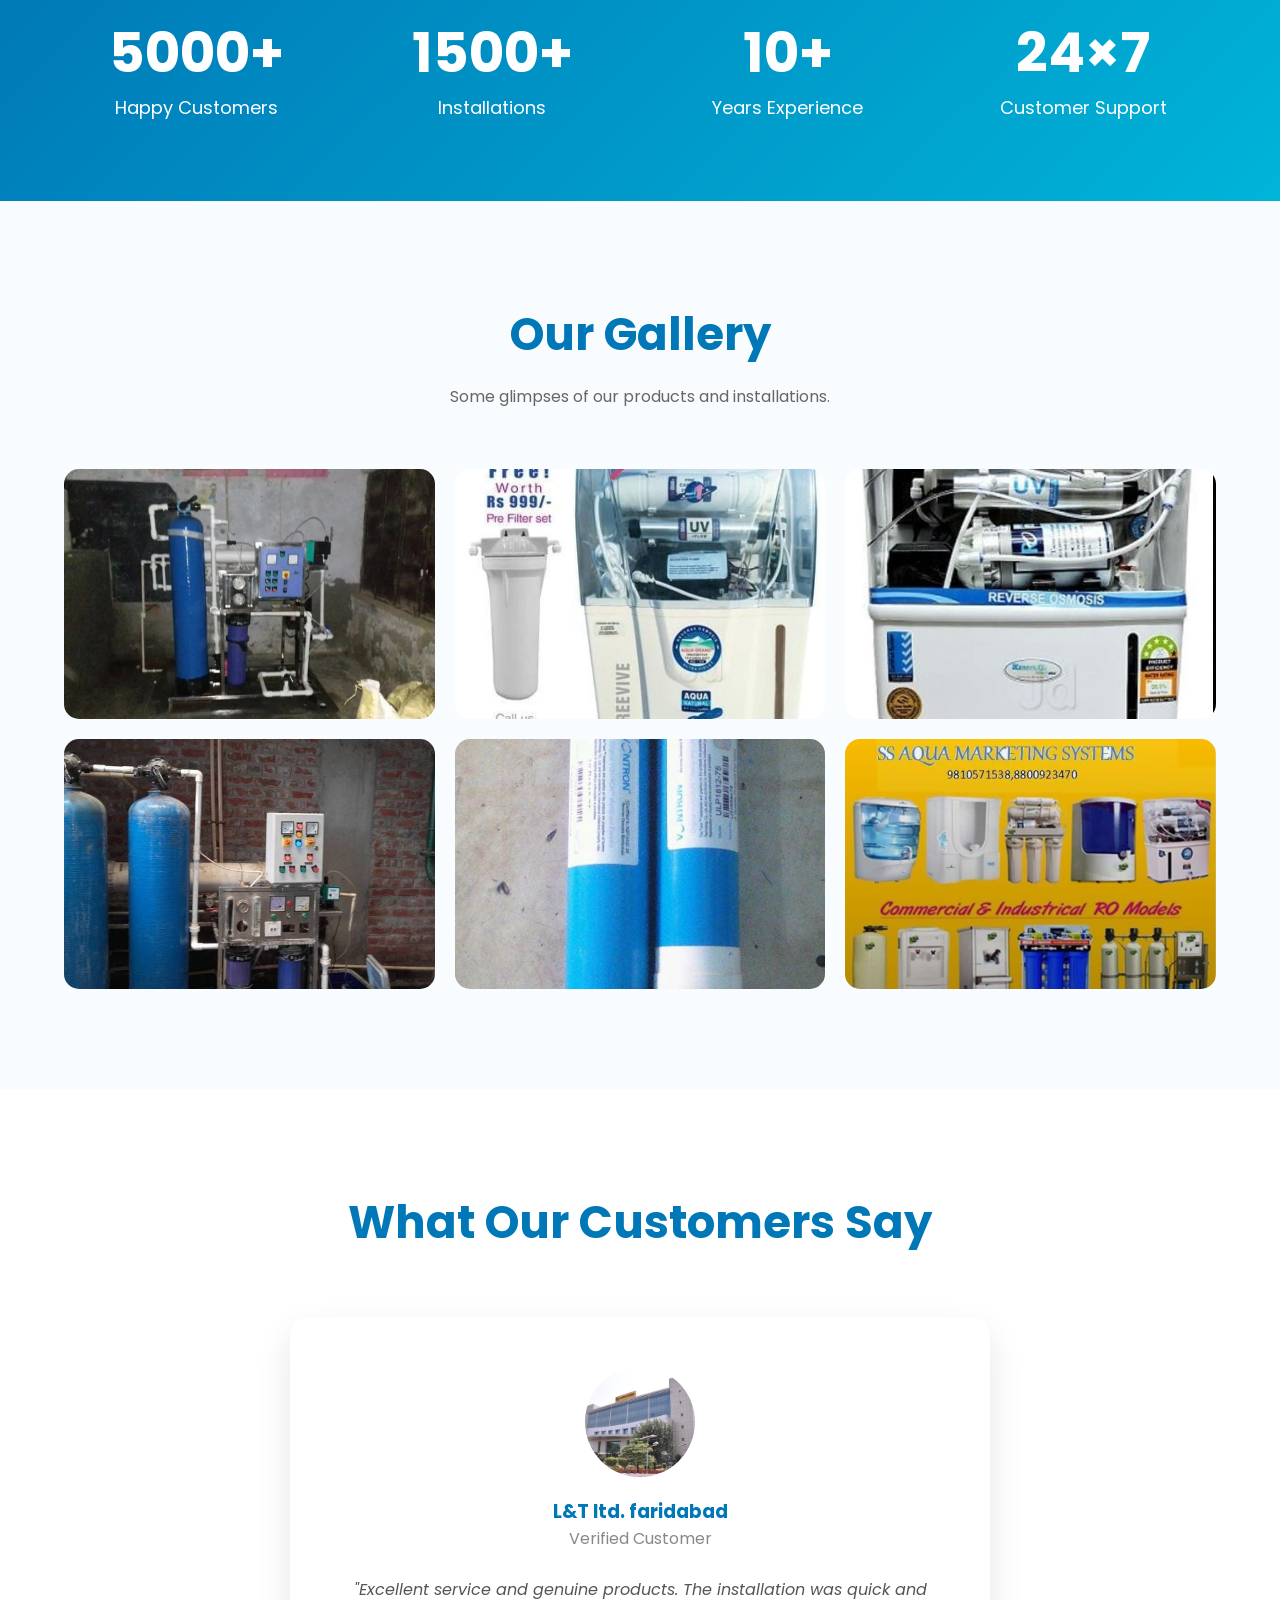
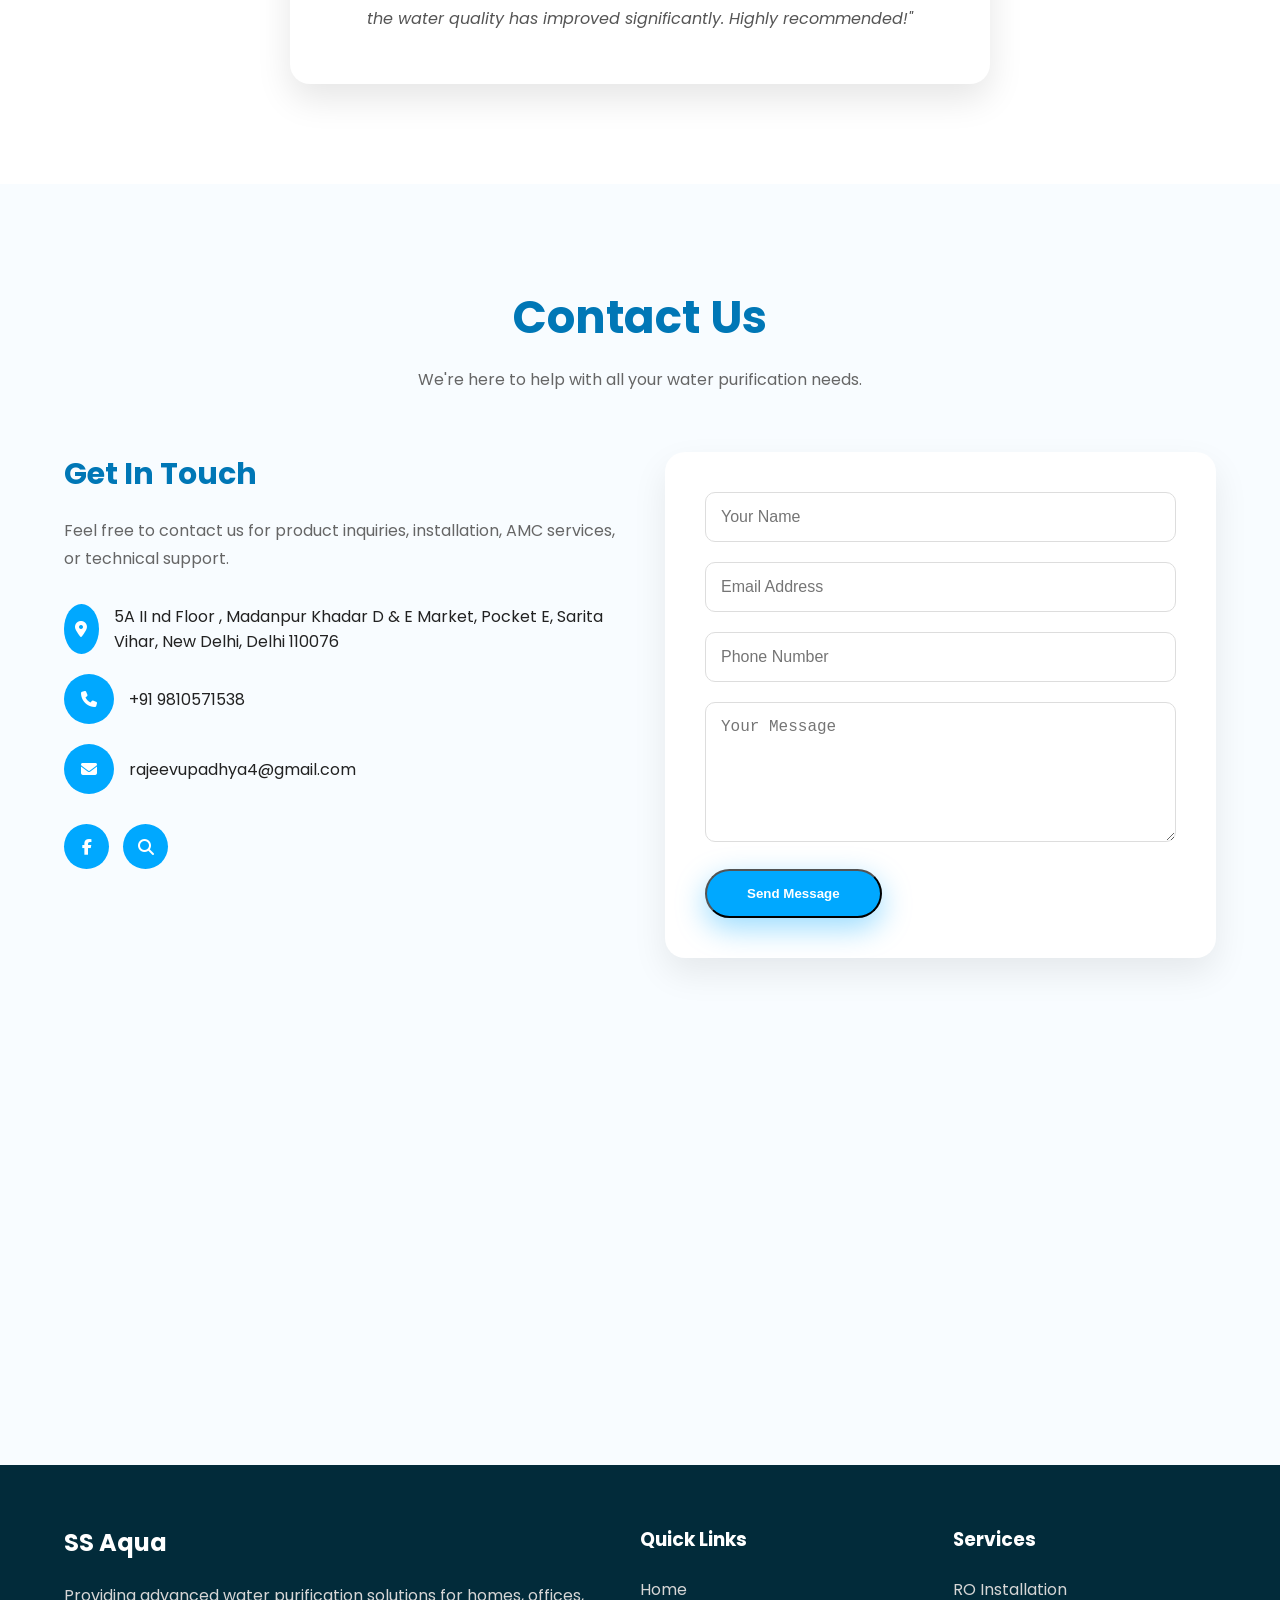
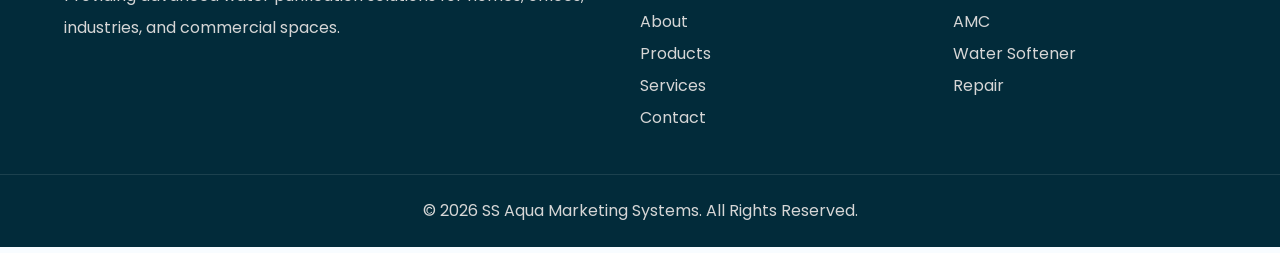
==== commit 505bf74a: "changes uploaded" ====
--- a/index.html
+++ b/index.html
@@ -224,7 +224,7 @@
 
                 <div class="product-info">
 
-                    <h3>Water Softener</h3>
+                    <h3>Water Cooler</h3>
 
                     <p>Protect appliances and pipelines by removing hardness from water.</p>
 
@@ -598,4 +598,5 @@
 <i class="fa-solid fa-arrow-up"></i>
 
 </button>
+<script src="script.js"></script>
 </html>
--- a/style.css
+++ b/style.css
@@ -2,923 +2,1242 @@
    GOOGLE FONT & RESET
 =========================== */
 
-@import url('https://fonts.googleapis.com/css2?family=Poppins:wght@300;400;500;600;700;800&display=swap');
-
-*{
-    margin:0;
-    padding:0;
-    box-sizing:border-box;
-    scroll-behavior:smooth;
-}
-
-body{
-    font-family:'Poppins',sans-serif;
-    background:#f8fcff;
-    color:#222;
-    overflow-x:hidden;
-}
-
-img{
-    width:100%;
-    display:block;
-}
-
-a{
-    text-decoration:none;
-}
-
-ul{
-    list-style:none;
-}
-
-.container{
-    width:90%;
-    max-width:1200px;
-    margin:auto;
+@import url("https://fonts.googleapis.com/css2?family=Poppins:wght@300;400;500;600;700;800&display=swap");
+
+* {
+  margin: 0;
+  padding: 0;
+  box-sizing: border-box;
+  scroll-behavior: smooth;
+}
+
+body {
+  font-family: "Poppins", sans-serif;
+  background: #f8fcff;
+  color: #222;
+  overflow-x: hidden;
+}
+
+img {
+  width: 100%;
+  display: block;
+}
+
+a {
+  text-decoration: none;
+}
+
+ul {
+  list-style: none;
+}
+
+.container {
+  width: 90%;
+  max-width: 1200px;
+  margin: auto;
 }
 
 /* ===========================
         NAVBAR
 =========================== */
 
-header{
-    position:relative;
-}
-
-.navbar{
-
-    position:fixed;
-
-    top:0;
-
-    left:0;
-
-    width:100%;
-
-    display:flex;
-
-    justify-content:space-between;
-
-    align-items:center;
-
-    padding:18px 8%;
-
-    z-index:999;
-
-    transition:.4s;
-
-    background:rgba(52, 140, 192, 0.15);
-
-    backdrop-filter:blur(14px);
-
-    box-shadow:0 5px 30px rgba(0,0,0,.1);
-
-}
-
-.logo h2{
-
-    color:white;
-
-    font-size:30px;
-
-    font-weight:700;
-
-    letter-spacing:1px;
-
-}
-
-.nav-links{
-
-    display:flex;
-
-    gap:40px;
-
-}
-
-.nav-links a{
-
-    color:white;
-
-    font-weight:500;
-
-    transition:.3s;
-
-    position:relative;
-
-}
-
-.nav-links a::after{
-
-    content:"";
-
-    position:absolute;
-
-    width:0;
-
-    height:2px;
-
-    left:0;
-
-    bottom:-5px;
-
-    background:white;
-
-    transition:.3s;
-
-}
-
-.nav-links a:hover::after{
-
-    width:100%;
-
-}
-
-.menu-btn{
-
-    display:none;
-
-    color:white;
-
-    font-size:28px;
-
-    cursor:pointer;
-
+header {
+  position: relative;
+}
+
+.navbar {
+  position: fixed;
+
+  top: 0;
+
+  left: 0;
+
+  width: 100%;
+
+  display: flex;
+
+  justify-content: space-between;
+
+  align-items: center;
+
+  padding: 18px 8%;
+
+  z-index: 999;
+
+  transition: 0.4s;
+
+  background: rgba(52, 140, 192, 0.15);
+
+  backdrop-filter: blur(14px);
+
+  box-shadow: 0 5px 30px rgba(0, 0, 0, 0.1);
+}
+
+.logo h2 {
+  color: white;
+
+  font-size: 30px;
+
+  font-weight: 700;
+
+  letter-spacing: 1px;
+}
+
+.nav-links {
+  display: flex;
+
+  gap: 40px;
+}
+
+.nav-links a {
+  color: white;
+
+  font-weight: 500;
+
+  transition: 0.3s;
+
+  position: relative;
+}
+
+.nav-links a::after {
+  content: "";
+
+  position: absolute;
+
+  width: 0;
+
+  height: 2px;
+
+  left: 0;
+
+  bottom: -5px;
+
+  background: white;
+
+  transition: 0.3s;
+}
+
+.nav-links a:hover::after {
+  width: 100%;
+}
+
+.menu-btn {
+  display: none;
+
+  color: white;
+
+  font-size: 28px;
+
+  cursor: pointer;
 }
 
 /* ===========================
         HERO
 =========================== */
 
-.hero{
-
-    height:100vh;
-
-    background:linear-gradient(rgba(15, 96, 112, 0.55),rgba(25, 54, 172, 0.55)),
+.hero {
+  height: 100vh;
+
+  background:
+    linear-gradient(rgba(15, 96, 112, 0.55), rgba(25, 54, 172, 0.55)),
     url("../images/hero-bg.jpg");
 
-    background-size:cover;
-
-    background-position:center;
-
-    display:flex;
-
-    justify-content:center;
-
-    align-items:center;
-
-    position:relative;
-
-    overflow:hidden;
-
-}
-
-.hero-content{
-
-    text-align:center;
-
-    color:white;
-
-    z-index:2;
-
-    width:800px;
-
-    animation:fadeUp 1.5s;
-
-}
-
-.hero-content h3{
-
-    font-size:28px;
-
-    font-weight:400;
-
-}
-
-.hero-content h1{
-
-    font-size:65px;
-
-    margin:20px 0;
-
-    font-weight:700;
-
-    line-height:1.2;
-
-}
-
-.hero-content p{
-
-    font-size:19px;
-
-    margin-bottom:40px;
-
-    color:#ddd;
-
+  background-size: cover;
+
+  background-position: center;
+
+  display: flex;
+
+  justify-content: center;
+
+  align-items: center;
+
+  position: relative;
+
+  overflow: hidden;
+}
+
+.hero-content {
+  text-align: center;
+
+  color: white;
+
+  z-index: 2;
+
+  width: 800px;
+
+  animation: fadeUp 1.5s;
+}
+
+.hero-content h3 {
+  font-size: 28px;
+
+  font-weight: 400;
+}
+
+.hero-content h1 {
+  font-size: 65px;
+
+  margin: 20px 0;
+
+  font-weight: 700;
+
+  line-height: 1.2;
+}
+
+.hero-content p {
+  font-size: 19px;
+
+  margin-bottom: 40px;
+
+  color: #ddd;
 }
 
 /* ===========================
       BUTTONS
 =========================== */
 
-.hero-buttons{
-
-    display:flex;
-
-    justify-content:center;
-
-    gap:25px;
-
-}
-
-.btn{
-
-    padding:15px 40px;
-
-    border-radius:40px;
-
-    background:#00a8ff;
-
-    color:white;
-
-    transition:.4s;
-
-    font-weight:600;
-
-    box-shadow:0 10px 30px rgba(0,168,255,.4);
-
-}
-
-.btn:hover{
-
-    transform:translateY(-5px);
-
-    background:#0077ff;
-
-}
-
-.btn2{
-
-    background:transparent;
-
-    border:2px solid white;
-
-}
-
-.btn2:hover{
-
-    background:white;
-
-    color:#0077ff;
-
+.hero-buttons {
+  display: flex;
+
+  justify-content: center;
+
+  gap: 25px;
+}
+
+.btn {
+  padding: 15px 40px;
+
+  border-radius: 40px;
+
+  background: #00a8ff;
+
+  color: white;
+
+  transition: 0.4s;
+
+  font-weight: 600;
+
+  box-shadow: 0 10px 30px rgba(0, 168, 255, 0.4);
+}
+
+.btn:hover {
+  transform: translateY(-5px);
+
+  background: #0077ff;
+}
+
+.btn2 {
+  background: transparent;
+
+  border: 2px solid white;
+}
+
+.btn2:hover {
+  background: white;
+
+  color: #0077ff;
 }
 
 /* ===========================
         WAVE
 =========================== */
 
-.wave{
-
-    position:absolute;
-
-    bottom:-5px;
-
-    left:0;
-
-    width:100%;
-
-}
-
-.wave svg{
-
-    display:block;
-
+.wave {
+  position: absolute;
+
+  bottom: -5px;
+
+  left: 0;
+
+  width: 100%;
+}
+
+.wave svg {
+  display: block;
 }
 
 /* ===========================
         ABOUT
 =========================== */
 
-.about{
-
-    padding:120px 0;
-
-}
-
-.about .container{
-
-    display:grid;
-
-    grid-template-columns:1fr 1fr;
-
-    gap:70px;
-
-    align-items:center;
-
-}
-
-.about-image img{
-
-    border-radius:20px;
-
-    box-shadow:0 20px 40px rgba(0,0,0,.15);
-
-}
-
-.about-text h2{
-
-    font-size:45px;
-
-    color:#0077b6;
-
-    margin-bottom:20px;
-
-}
-
-.about-text p{
-
-    color:#555;
-
-    line-height:1.9;
-
-    margin-bottom:35px;
-
-}
-
-.about-boxes{
-
-    display:flex;
-
-    gap:20px;
-
-}
-
-.box{
-
-    flex:1;
-
-    background:white;
-
-    border-radius:15px;
-
-    padding:30px;
-
-    text-align:center;
-
-    box-shadow:0 10px 30px rgba(0,0,0,.08);
-
-    transition:.4s;
-
-}
-
-.box:hover{
-
-    transform:translateY(-10px);
-
-}
-
-.box i{
-
-    font-size:35px;
-
-    color:#00a8ff;
-
-    margin-bottom:15px;
-
-}
-
-.box h4{
-
-    color:#333;
-
+.about {
+  padding: 120px 0;
+}
+
+.about .container {
+  display: grid;
+
+  grid-template-columns: 1fr 1fr;
+
+  gap: 70px;
+
+  align-items: center;
+}
+
+.about-image img {
+  border-radius: 20px;
+
+  box-shadow: 0 20px 40px rgba(0, 0, 0, 0.15);
+}
+
+.about-text h2 {
+  font-size: 45px;
+
+  color: #0077b6;
+
+  margin-bottom: 20px;
+}
+
+.about-text p {
+  color: #555;
+
+  line-height: 1.9;
+
+  margin-bottom: 35px;
+}
+
+.about-boxes {
+  display: flex;
+
+  gap: 20px;
+}
+
+.box {
+  flex: 1;
+
+  background: white;
+
+  border-radius: 15px;
+
+  padding: 30px;
+
+  text-align: center;
+
+  box-shadow: 0 10px 30px rgba(0, 0, 0, 0.08);
+
+  transition: 0.4s;
+}
+
+.box:hover {
+  transform: translateY(-10px);
+}
+
+.box i {
+  font-size: 35px;
+
+  color: #00a8ff;
+
+  margin-bottom: 15px;
+}
+
+.box h4 {
+  color: #333;
 }
 
 /* ===========================
         ANIMATION
 =========================== */
 
-@keyframes fadeUp{
-
-    from{
-
-        opacity:0;
-
-        transform:translateY(60px);
-
-    }
-
-    to{
-
-        opacity:1;
-
-        transform:translateY(0);
-
-    }
-
+@keyframes fadeUp {
+  from {
+    opacity: 0;
+
+    transform: translateY(60px);
+  }
+
+  to {
+    opacity: 1;
+
+    transform: translateY(0);
+  }
 }
 /* ===========================
       SECTION TITLE
 =========================== */
 
-.section-title{
-    text-align:center;
-    margin-bottom:60px;
-}
-
-.section-title h2{
-    font-size:45px;
-    color:#0077b6;
-    margin-bottom:15px;
-}
-
-.section-title p{
-    color:#666;
+.section-title {
+  text-align: center;
+  margin-bottom: 60px;
+}
+
+.section-title h2 {
+  font-size: 45px;
+  color: #0077b6;
+  margin-bottom: 15px;
+}
+
+.section-title p {
+  color: #666;
 }
 
 /* ===========================
       CUSTOM SCROLLBAR
 =========================== */
 
-::-webkit-scrollbar{
-    width:10px;
-}
-
-::-webkit-scrollbar-track{
-    background:#edf7ff;
-}
-
-::-webkit-scrollbar-thumb{
-    background:#00a8ff;
-    border-radius:20px;
-}
-
-::-webkit-scrollbar-thumb:hover{
-    background:#0077b6;
+::-webkit-scrollbar {
+  width: 10px;
+}
+
+::-webkit-scrollbar-track {
+  background: #edf7ff;
+}
+
+::-webkit-scrollbar-thumb {
+  background: #00a8ff;
+  border-radius: 20px;
+}
+
+::-webkit-scrollbar-thumb:hover {
+  background: #0077b6;
 }
 
 /* ===========================
       SELECTION
 =========================== */
 
-::selection{
-    background:#00a8ff;
-    color:white;
+::selection {
+  background: #00a8ff;
+  color: white;
 }
 /*======================
       PRODUCTS
 =======================*/
 
-.products{
-    padding:100px 0;
-    background:#f8fcff;
-}
-
-.product-container{
-    display:grid;
-    grid-template-columns:repeat(auto-fit,minmax(320px,1fr));
-    gap:35px;
-    margin-top:60px;
-}
-
-.product-card{
-    background:#fff;
-    border-radius:18px;
-    overflow:hidden;
-    box-shadow:0 15px 35px rgba(0,0,0,.08);
-    transition:.4s;
-}
-
-.product-card:hover{
-    transform:translateY(-12px);
-    box-shadow:0 25px 45px rgba(0,0,0,.15);
-}
-
-.product-card img{
-    height:240px;
-    object-fit:cover;
-}
-
-.product-info{
-    padding:30px;
-}
-
-.product-info h3{
-    color:#0077b6;
-    margin-bottom:15px;
-}
-
-.product-info p{
-    color:#666;
-    line-height:1.8;
-    margin-bottom:25px;
-}
-
-.card-btn{
-    display:inline-block;
-    padding:12px 28px;
-    background:#00a8ff;
-    color:#fff;
-    border-radius:30px;
-    transition:.3s;
-}
-
-.card-btn:hover{
-    background:#0077b6;
+.products {
+  padding: 100px 0;
+  background: #f8fcff;
+}
+
+.product-container {
+  display: grid;
+  grid-template-columns: repeat(auto-fit, minmax(320px, 1fr));
+  gap: 35px;
+  margin-top: 60px;
+}
+
+.product-card {
+  background: #fff;
+  border-radius: 18px;
+  overflow: hidden;
+  box-shadow: 0 15px 35px rgba(0, 0, 0, 0.08);
+  transition: 0.4s;
+}
+
+.product-card:hover {
+  transform: translateY(-12px);
+  box-shadow: 0 25px 45px rgba(0, 0, 0, 0.15);
+}
+
+.product-card img {
+  height: 240px;
+  object-fit: cover;
+}
+
+.product-info {
+  padding: 30px;
+}
+
+.product-info h3 {
+  color: #0077b6;
+  margin-bottom: 15px;
+}
+
+.product-info p {
+  color: #666;
+  line-height: 1.8;
+  margin-bottom: 25px;
+}
+
+.card-btn {
+  display: inline-block;
+  padding: 12px 28px;
+  background: #00a8ff;
+  color: #fff;
+  border-radius: 30px;
+  transition: 0.3s;
+}
+
+.card-btn:hover {
+  background: #0077b6;
 }
 
 /*======================
       SERVICES
 =======================*/
 
-.services{
-    padding:100px 0;
-    background:white;
-}
-
-.service-container{
-    display:grid;
-    grid-template-columns:repeat(auto-fit,minmax(250px,1fr));
-    gap:30px;
-    margin-top:60px;
-}
-
-.service-box{
-    background:white;
-    padding:45px 25px;
-    border-radius:20px;
-    text-align:center;
-    box-shadow:0 12px 30px rgba(0,0,0,.08);
-    transition:.4s;
-}
-
-.service-box:hover{
-    background:#0077b6;
-    color:white;
-    transform:translateY(-10px);
-}
-
-.service-box i{
-    font-size:45px;
-    color:#00a8ff;
-    margin-bottom:25px;
-}
-
-.service-box:hover i{
-    color:white;
-}
-
-.service-box h3{
-    margin-bottom:18px;
-}
-
-.service-box p{
-    line-height:1.7;
+.services {
+  padding: 100px 0;
+  background: white;
+}
+
+.service-container {
+  display: grid;
+  grid-template-columns: repeat(auto-fit, minmax(250px, 1fr));
+  gap: 30px;
+  margin-top: 60px;
+}
+
+.service-box {
+  background: white;
+  padding: 45px 25px;
+  border-radius: 20px;
+  text-align: center;
+  box-shadow: 0 12px 30px rgba(0, 0, 0, 0.08);
+  transition: 0.4s;
+}
+
+.service-box:hover {
+  background: #0077b6;
+  color: white;
+  transform: translateY(-10px);
+}
+
+.service-box i {
+  font-size: 45px;
+  color: #00a8ff;
+  margin-bottom: 25px;
+}
+
+.service-box:hover i {
+  color: white;
+}
+
+.service-box h3 {
+  margin-bottom: 18px;
+}
+
+.service-box p {
+  line-height: 1.7;
 }
 /*======================
         STATS
 =======================*/
 
-.stats{
-
-    background:linear-gradient(135deg,#0077b6,#00b4d8);
-
-    padding:80px 0;
-
-}
-
-.stats .container{
-
-    display:grid;
-
-    grid-template-columns:repeat(auto-fit,minmax(200px,1fr));
-
-    gap:30px;
-
-}
-
-.stat-box{
-
-    text-align:center;
-
-    color:white;
-
-}
-
-.stat-box h2{
-
-    font-size:55px;
-
-    font-weight:700;
-
-}
-
-.stat-box p{
-
-    font-size:18px;
-
+.stats {
+  background: linear-gradient(135deg, #0077b6, #00b4d8);
+
+  padding: 80px 0;
+}
+
+.stats .container {
+  display: grid;
+
+  grid-template-columns: repeat(auto-fit, minmax(200px, 1fr));
+
+  gap: 30px;
+}
+
+.stat-box {
+  text-align: center;
+
+  color: white;
+}
+
+.stat-box h2 {
+  font-size: 55px;
+
+  font-weight: 700;
+}
+
+.stat-box p {
+  font-size: 18px;
 }
 
 /*======================
         GALLERY
 =======================*/
 
-.gallery{
-
-    padding:100px 0;
-
-    background:#f8fcff;
-
-}
-
-.gallery-container{
-
-    display:grid;
-
-    grid-template-columns:repeat(auto-fit,minmax(300px,1fr));
-
-    gap:20px;
-
-    margin-top:60px;
-
-}
-
-.gallery-container img{
-
-    height:250px;
-
-    object-fit:cover;
-
-    border-radius:15px;
-
-    transition:.4s;
-
-    cursor:pointer;
-
-}
-
-.gallery-container img:hover{
-
-    transform:scale(1.08);
-
-    box-shadow:0 20px 35px rgba(0,0,0,.25);
-
+.gallery {
+  padding: 100px 0;
+
+  background: #f8fcff;
+}
+
+.gallery-container {
+  display: grid;
+
+  grid-template-columns: repeat(auto-fit, minmax(300px, 1fr));
+
+  gap: 20px;
+
+  margin-top: 60px;
+}
+
+.gallery-container img {
+  height: 250px;
+
+  object-fit: cover;
+
+  border-radius: 15px;
+
+  transition: 0.4s;
+
+  cursor: pointer;
+}
+
+.gallery-container img:hover {
+  transform: scale(1.08);
+
+  box-shadow: 0 20px 35px rgba(0, 0, 0, 0.25);
 }
 
 /*======================
       TESTIMONIAL
 =======================*/
 
-.testimonial{
-
-    padding:100px 0;
-
-    background:white;
-
-}
-
-.testimonial-card{
-
-    width:700px;
-
-    max-width:95%;
-
-    margin:auto;
-
-    background:white;
-
-    text-align:center;
-
-    padding:50px;
-
-    border-radius:20px;
-
-    box-shadow:0 15px 35px rgba(0,0,0,.1);
-
-}
-
-.testimonial-card img{
-
-    width:110px;
-
-    height:110px;
-
-    border-radius:50%;
-
-    margin:auto;
-
-    object-fit:cover;
-
-}
-
-.testimonial-card h3{
-
-    margin-top:20px;
-
-    color:#0077b6;
-
-}
-
-.testimonial-card span{
-
-    color:#888;
-
-}
-
-.testimonial-card p{
-
-    margin-top:25px;
-
-    line-height:1.8;
-
-    color:#555;
-
-    font-style:italic;
-
+.testimonial {
+  padding: 100px 0;
+
+  background: white;
+}
+
+.testimonial-card {
+  width: 700px;
+
+  max-width: 95%;
+
+  margin: auto;
+
+  background: white;
+
+  text-align: center;
+
+  padding: 50px;
+
+  border-radius: 20px;
+
+  box-shadow: 0 15px 35px rgba(0, 0, 0, 0.1);
+}
+
+.testimonial-card img {
+  width: 110px;
+
+  height: 110px;
+
+  border-radius: 50%;
+
+  margin: auto;
+
+  object-fit: cover;
+}
+
+.testimonial-card h3 {
+  margin-top: 20px;
+
+  color: #0077b6;
+}
+
+.testimonial-card span {
+  color: #888;
+}
+
+.testimonial-card p {
+  margin-top: 25px;
+
+  line-height: 1.8;
+
+  color: #555;
+
+  font-style: italic;
 }
 /*=========================
        CONTACT
 =========================*/
 
-.contact{
-    padding:100px 0;
-    background:#f8fcff;
-}
-
-.contact-wrapper{
-    display:grid;
-    grid-template-columns:1fr 1fr;
-    gap:50px;
-    margin-top:60px;
-}
-
-.contact-info h3{
-    font-size:30px;
-    color:#0077b6;
-    margin-bottom:20px;
-}
-
-.contact-info p{
-    color:#666;
-    line-height:1.8;
-    margin-bottom:30px;
-}
-
-.info-item{
-    display:flex;
-    align-items:center;
-    margin:20px 0;
-}
-
-.info-item i{
-    width:50px;
-    height:50px;
-    background:#00a8ff;
-    color:#fff;
-    border-radius:50%;
-    display:flex;
-    justify-content:center;
-    align-items:center;
-    margin-right:15px;
-}
-
-.contact-form{
-    background:#fff;
-    padding:40px;
-    border-radius:20px;
-    box-shadow:0 15px 35px rgba(0,0,0,.08);
+.contact {
+  padding: 100px 0;
+  background: #f8fcff;
+}
+
+.contact-wrapper {
+  display: grid;
+  grid-template-columns: 1fr 1fr;
+  gap: 50px;
+  margin-top: 60px;
+}
+
+.contact-info h3 {
+  font-size: 30px;
+  color: #0077b6;
+  margin-bottom: 20px;
+}
+
+.contact-info p {
+  color: #666;
+  line-height: 1.8;
+  margin-bottom: 30px;
+}
+
+.info-item {
+  display: flex;
+  align-items: center;
+  margin: 20px 0;
+}
+
+.info-item i {
+  width: 50px;
+  height: 50px;
+  background: #00a8ff;
+  color: #fff;
+  border-radius: 50%;
+  display: flex;
+  justify-content: center;
+  align-items: center;
+  margin-right: 15px;
+}
+
+.contact-form {
+  background: #fff;
+  padding: 40px;
+  border-radius: 20px;
+  box-shadow: 0 15px 35px rgba(0, 0, 0, 0.08);
 }
 
 .contact-form input,
-.contact-form textarea{
-    width:100%;
-    padding:15px;
-    margin-bottom:20px;
-    border:1px solid #ddd;
-    border-radius:10px;
-    font-size:16px;
-    outline:none;
+.contact-form textarea {
+  width: 100%;
+  padding: 15px;
+  margin-bottom: 20px;
+  border: 1px solid #ddd;
+  border-radius: 10px;
+  font-size: 16px;
+  outline: none;
 }
 
 .contact-form input:focus,
-.contact-form textarea:focus{
-    border-color:#00a8ff;
-}
-
-.social-icons{
-    margin-top:30px;
-}
-
-.social-icons a{
-    width:45px;
-    height:45px;
-    display:inline-flex;
-    justify-content:center;
-    align-items:center;
-    background:#00a8ff;
-    color:#fff;
-    border-radius:50%;
-    margin-right:10px;
-    transition:.3s;
-}
-
-.social-icons a:hover{
-    background:#0077b6;
-    transform:translateY(-5px);
+.contact-form textarea:focus {
+  border-color: #00a8ff;
+}
+
+.social-icons {
+  margin-top: 30px;
+}
+
+.social-icons a {
+  width: 45px;
+  height: 45px;
+  display: inline-flex;
+  justify-content: center;
+  align-items: center;
+  background: #00a8ff;
+  color: #fff;
+  border-radius: 50%;
+  margin-right: 10px;
+  transition: 0.3s;
+}
+
+.social-icons a:hover {
+  background: #0077b6;
+  transform: translateY(-5px);
 }
 
 /*=========================
         MAP
 =========================*/
 
-.map iframe{
-    width:100%;
-    height:400px;
-    border:0;
+.map iframe {
+  width: 100%;
+  height: 400px;
+  border: 0;
 }
 
 /*=========================
        FOOTER
 =========================*/
 
-footer{
-    background:#022b3a;
-    color:#fff;
-    padding:60px 0 20px;
-}
-
-.footer-container{
-    display:grid;
-    grid-template-columns:2fr 1fr 1fr;
-    gap:50px;
+footer {
+  background: #022b3a;
+  color: #fff;
+  padding: 60px 0 20px;
+}
+
+.footer-container {
+  display: grid;
+  grid-template-columns: 2fr 1fr 1fr;
+  gap: 50px;
 }
 
 footer h2,
-footer h3{
-    margin-bottom:20px;
+footer h3 {
+  margin-bottom: 20px;
 }
 
 footer p,
-footer li{
-    color:#d6d6d6;
-    line-height:2;
-}
-
-footer ul{
-    list-style:none;
-}
-
-footer a{
-    color:#d6d6d6;
-    transition:.3s;
-}
-
-footer a:hover{
-    color:#00c3ff;
-}
-
-.copyright{
-    text-align:center;
-    margin-top:40px;
-    border-top:1px solid rgba(255,255,255,.1);
-    padding-top:20px;
+footer li {
+  color: #d6d6d6;
+  line-height: 2;
+}
+
+footer ul {
+  list-style: none;
+}
+
+footer a {
+  color: #d6d6d6;
+  transition: 0.3s;
+}
+
+footer a:hover {
+  color: #00c3ff;
+}
+
+.copyright {
+  text-align: center;
+  margin-top: 40px;
+  border-top: 1px solid rgba(255, 255, 255, 0.1);
+  padding-top: 20px;
 }
 
 /*=========================
       WHATSAPP
 =========================*/
 
-.whatsapp{
-    position:fixed;
-    bottom:30px;
-    left:30px;
-    width:60px;
-    height:60px;
-    background:#25D366;
-    color:white;
-    border-radius:50%;
-    display:flex;
-    justify-content:center;
-    align-items:center;
-    font-size:28px;
-    z-index:1000;
-    box-shadow:0 10px 25px rgba(0,0,0,.25);
+.whatsapp {
+  position: fixed;
+  bottom: 30px;
+  left: 30px;
+  width: 60px;
+  height: 60px;
+  background: #25d366;
+  color: white;
+  border-radius: 50%;
+  display: flex;
+  justify-content: center;
+  align-items: center;
+  font-size: 28px;
+  z-index: 1000;
+  box-shadow: 0 10px 25px rgba(0, 0, 0, 0.25);
 }
 
 /*=========================
       TOP BUTTON
 =========================*/
 
-#topBtn{
-    position:fixed;
-    right:30px;
-    bottom:30px;
-    width:55px;
-    height:55px;
-    border:none;
-    border-radius:50%;
-    background:#0077b6;
-    color:#fff;
-    font-size:20px;
-    cursor:pointer;
-    display:none;
-    z-index:1000;
-}+#topBtn {
+  position: fixed;
+  right: 30px;
+  bottom: 30px;
+  width: 55px;
+  height: 55px;
+  border: none;
+  border-radius: 50%;
+  background: #0077b6;
+  color: #fff;
+  font-size: 20px;
+  cursor: pointer;
+  display: none;
+  z-index: 1000;
+}
+
+/* ================= MOBILE RESPONSIVE ================= */
+
+@media (max-width: 768px) {
+  /* General */
+  .container {
+    width: 90%;
+    max-width: 100%;
+    margin: auto;
+  }
+
+  body {
+    overflow-x: hidden;
+  }
+
+  /* ================= NAVBAR ================= */
+
+     .navbar {
+        padding: 15px 5%;
+    }
+
+    .logo h2 {
+        font-size: 22px;
+    }
+
+    .menu-btn {
+        display: block;
+        color: white;
+        font-size: 26px;
+        cursor: pointer;
+    }
+
+    .nav-links {
+        display: none;
+        position: absolute;
+        top: 100%;
+        left: 0;
+        width: 100%;
+        background: #0077b6;
+        flex-direction: column;
+        align-items: center;
+        padding: 20px 0;
+        gap: 20px;
+        z-index: 1000;
+    }
+
+    .nav-links.active {
+        display: flex;
+    }
+
+    .nav-links li {
+        width: 100%;
+        text-align: center;
+    }
+
+    .nav-links a {
+        color: white;
+        font-size: 16px;
+    }
+
+
+    /* ================= HERO ================= */
+
+    .hero {
+        min-height: 90vh;
+        padding: 100px 20px 60px;
+    }
+
+
+  /* ================= HERO ================= */
+
+  .hero {
+    min-height: 90vh;
+    padding: 100px 20px 60px;
+  }
+
+  .hero-content {
+    width: 100%;
+    text-align: center;
+  }
+
+  .hero-content h3 {
+    font-size: 18px;
+  }
+
+  .hero-content h1 {
+    font-size: 34px;
+    line-height: 1.2;
+  }
+
+  .hero-content p {
+    font-size: 15px;
+    line-height: 1.6;
+  }
+
+  .hero-buttons {
+    display: flex;
+    flex-direction: column;
+    align-items: center;
+    gap: 12px;
+  }
+
+  .hero-buttons .btn {
+    width: 80%;
+    text-align: center;
+  }
+
+  /* ================= ABOUT ================= */
+
+  .about .container {
+    display: flex;
+    flex-direction: column;
+    gap: 30px;
+  }
+
+  .about-image {
+    width: 100%;
+  }
+
+  .about-image img {
+    width: 100%;
+    height: auto;
+  }
+
+  .about-text {
+    width: 100%;
+  }
+
+  .about-text h2 {
+    font-size: 28px;
+  }
+
+  .about-text p {
+    font-size: 14px;
+    line-height: 1.7;
+  }
+
+  .about-boxes {
+    display: grid;
+    grid-template-columns: repeat(3, 1fr);
+    gap: 10px;
+  }
+
+  .box {
+    padding: 15px 5px;
+    text-align: center;
+  }
+
+  .box h4 {
+    font-size: 12px;
+  }
+
+  /* ================= SECTION TITLE ================= */
+
+  .section-title h2 {
+    font-size: 28px;
+  }
+
+  .section-title p {
+    font-size: 14px;
+    line-height: 1.6;
+  }
+
+  /* ================= PRODUCTS ================= */
+
+  .product-container {
+    display: grid;
+    grid-template-columns: 1fr;
+    gap: 25px;
+  }
+
+  .product-card {
+    width: 100%;
+  }
+
+  .product-card img {
+    width: 100%;
+    height: auto;
+    object-fit: cover;
+  }
+
+  .product-info {
+    padding: 20px;
+  }
+
+  .product-info h3 {
+    font-size: 20px;
+  }
+
+  .product-info p {
+    font-size: 14px;
+    line-height: 1.6;
+  }
+
+  /* ================= SERVICES ================= */
+
+  .service-container {
+    display: grid;
+    grid-template-columns: 1fr;
+    gap: 20px;
+  }
+
+  .service-box {
+    width: 100%;
+    padding: 25px 20px;
+  }
+
+  .service-box h3 {
+    font-size: 19px;
+  }
+
+  .service-box p {
+    font-size: 14px;
+    line-height: 1.6;
+  }
+
+  /* ================= STATS ================= */
+
+  .stats .container {
+    display: grid;
+    grid-template-columns: repeat(2, 1fr);
+    gap: 20px;
+  }
+
+  .stat-box h2 {
+    font-size: 28px;
+  }
+
+  .stat-box p {
+    font-size: 13px;
+  }
+
+  /* ================= GALLERY ================= */
+
+  .gallery-container {
+    display: grid;
+    grid-template-columns: repeat(2, 1fr);
+    gap: 10px;
+  }
+
+  .gallery-container img {
+    width: 100%;
+    height: 160px;
+    object-fit: cover;
+  }
+
+  /* ================= TESTIMONIAL ================= */
+
+  .testimonial-card {
+    width: 100%;
+    padding: 25px 20px;
+    text-align: center;
+  }
+
+  .testimonial-card img {
+    max-width: 100%;
+    height: auto;
+  }
+
+  .testimonial-card p {
+    font-size: 14px;
+    line-height: 1.6;
+  }
+
+  /* ================= CONTACT ================= */
+
+  .contact-wrapper {
+    display: flex;
+    flex-direction: column;
+    gap: 30px;
+  }
+
+  .contact-info,
+  .contact-form {
+    width: 100%;
+  }
+
+  .contact-info h3 {
+    font-size: 24px;
+  }
+
+  .info-item {
+    display: flex;
+    align-items: flex-start;
+    gap: 12px;
+    margin-bottom: 18px;
+  }
+
+  .info-item span {
+    font-size: 14px;
+    line-height: 1.5;
+  }
+
+  .contact-form input,
+  .contact-form textarea {
+    width: 100%;
+    box-sizing: border-box;
+  }
+
+  /* ================= MAP ================= */
+
+  .map {
+    width: 100%;
+  }
+
+  .map-container {
+    width: 100%;
+    height: 300px;
+  }
+
+  .map-container iframe {
+    width: 100%;
+    height: 100%;
+  }
+
+  /* ================= FOOTER ================= */
+
+  .footer-container {
+    display: grid;
+    grid-template-columns: 1fr;
+    gap: 30px;
+    text-align: center;
+  }
+
+  .footer-container ul {
+    padding: 0;
+  }
+
+  .copyright {
+    text-align: center;
+    font-size: 13px;
+  }
+
+  /* ================= WHATSAPP ================= */
+
+  .whatsapp {
+    width: 50px;
+    height: 50px;
+    right: 18px;
+    bottom: 18px;
+    font-size: 25px;
+  }
+
+  /* ================= TOP BUTTON ================= */
+
+  #topBtn {
+    right: 18px;
+    bottom: 80px;
+    width: 42px;
+    height: 42px;
+  }
+}
+
+/* ================= SMALL PHONES ================= */
+
+@media (max-width: 480px) {
+  .logo h2 {
+    font-size: 20px;
+  }
+
+  .hero {
+    min-height: 85vh;
+    padding-left: 15px;
+    padding-right: 15px;
+  }
+
+  .hero-content h1 {
+    font-size: 28px;
+  }
+
+  .hero-content h3 {
+    font-size: 16px;
+  }
+
+  .hero-content p {
+    font-size: 14px;
+  }
+
+  .hero-buttons .btn {
+    width: 90%;
+  }
+
+  .about-boxes {
+    grid-template-columns: 1fr;
+    gap: 12px;
+  }
+
+  .gallery-container {
+    grid-template-columns: 1fr;
+  }
+
+  .gallery-container img {
+    height: 220px;
+  }
+
+  .stats .container {
+    grid-template-columns: 1fr 1fr;
+    gap: 10px;
+  }
+
+  .stat-box h2 {
+    font-size: 23px;
+  }
+
+  .section-title h2 {
+    font-size: 25px;
+  }
+
+  .map-container {
+    height: 250px;
+  }
+}
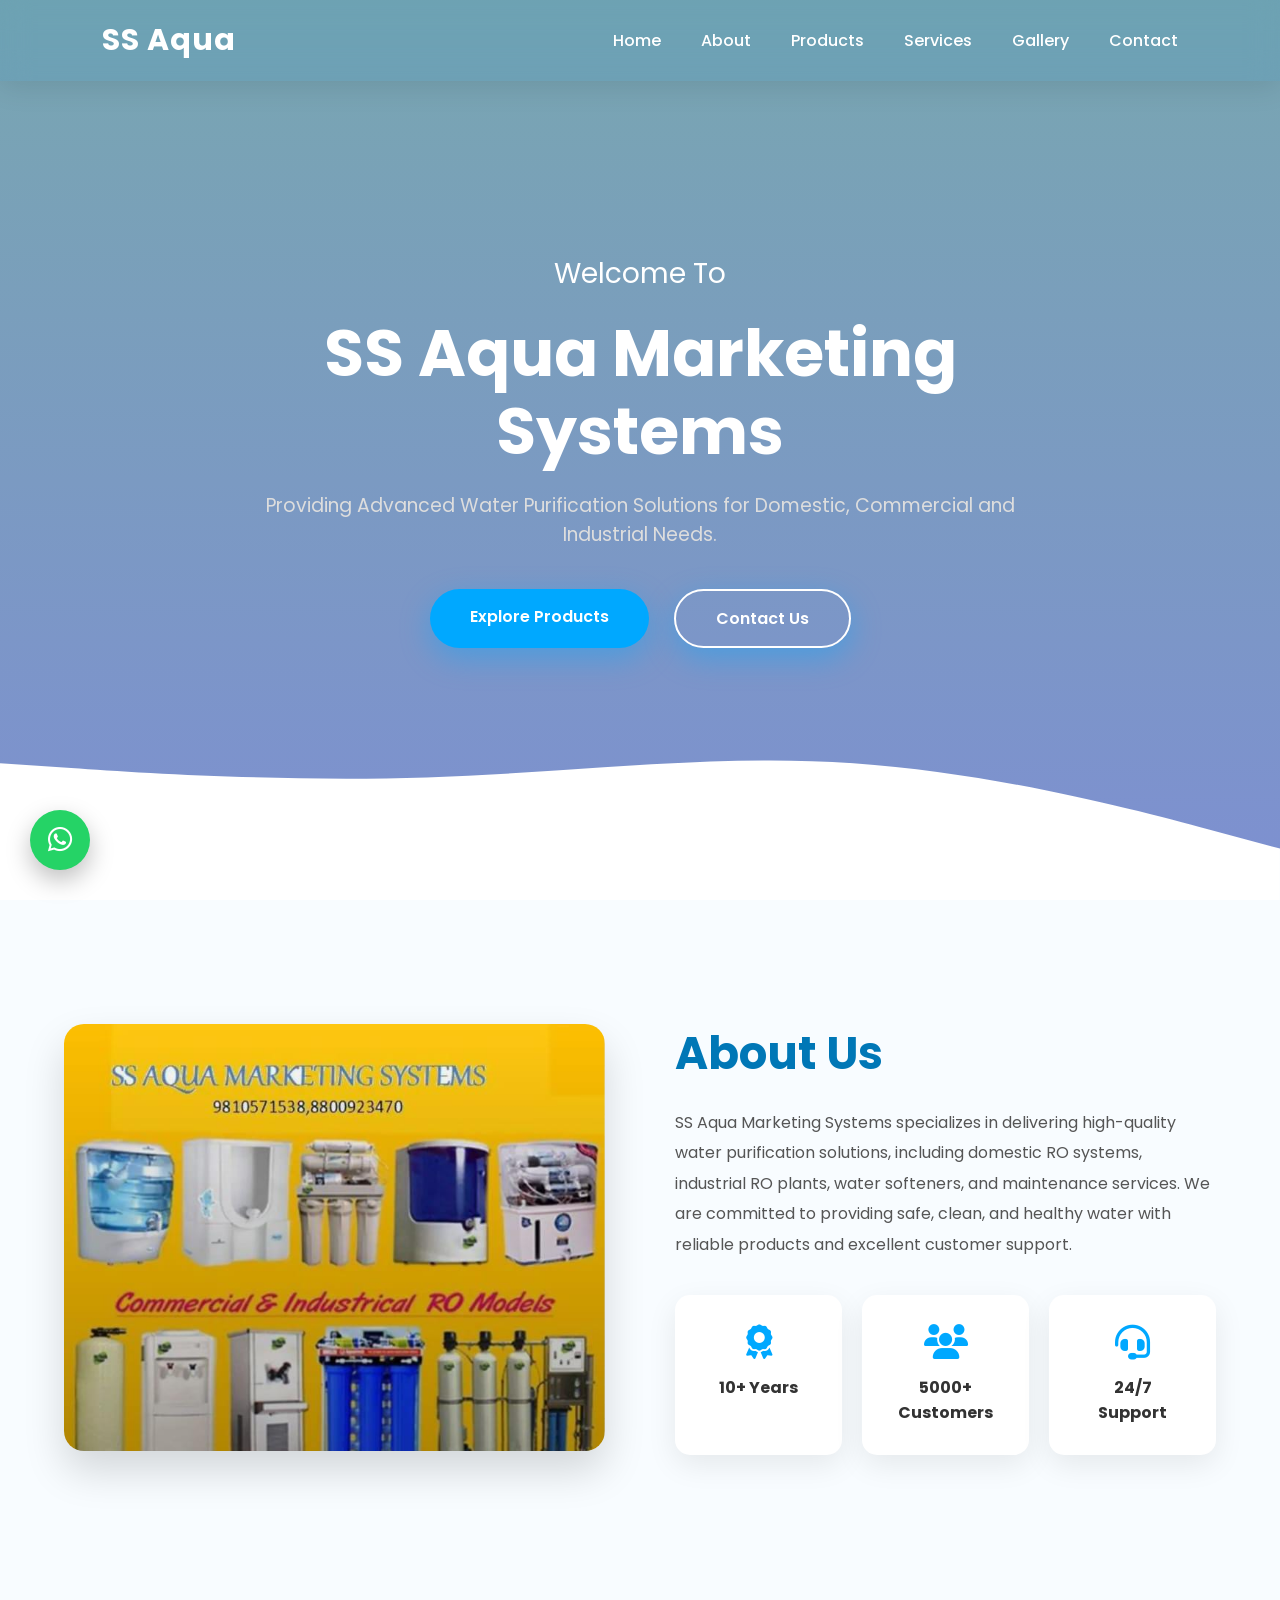
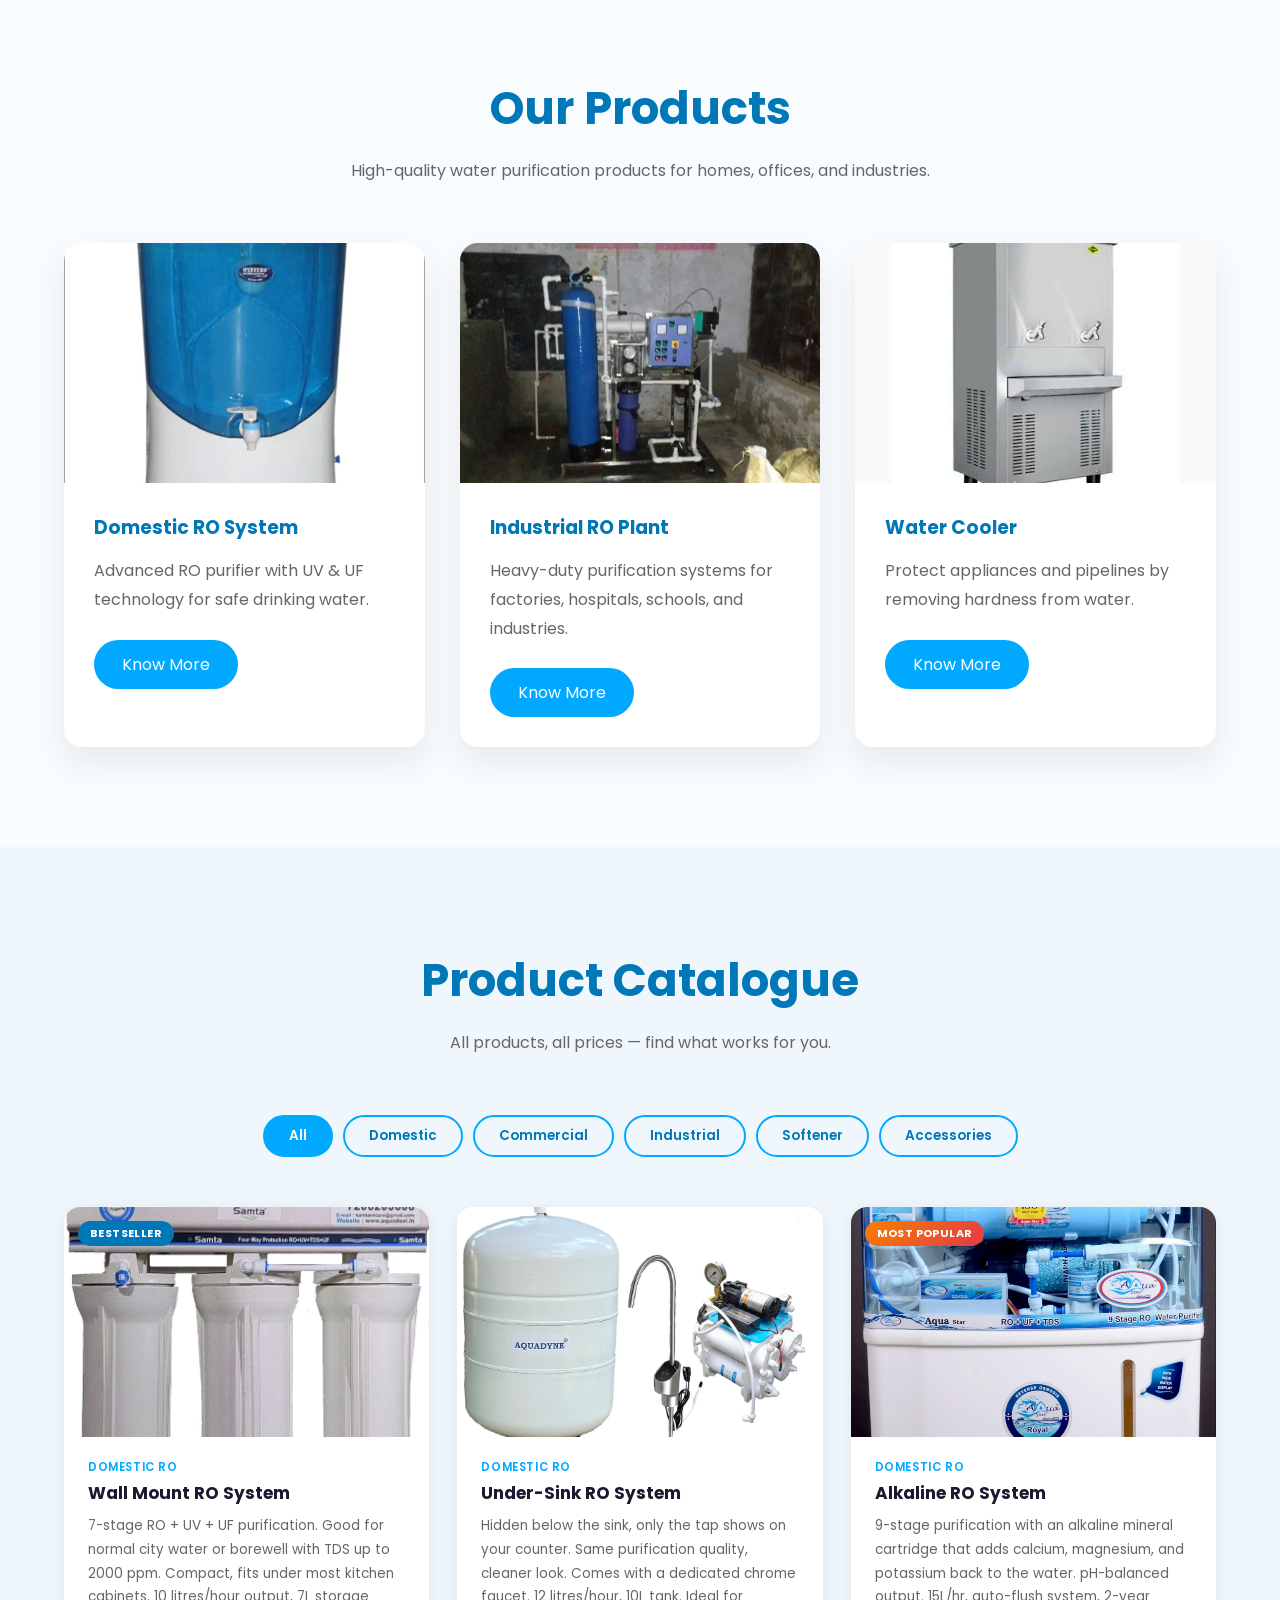
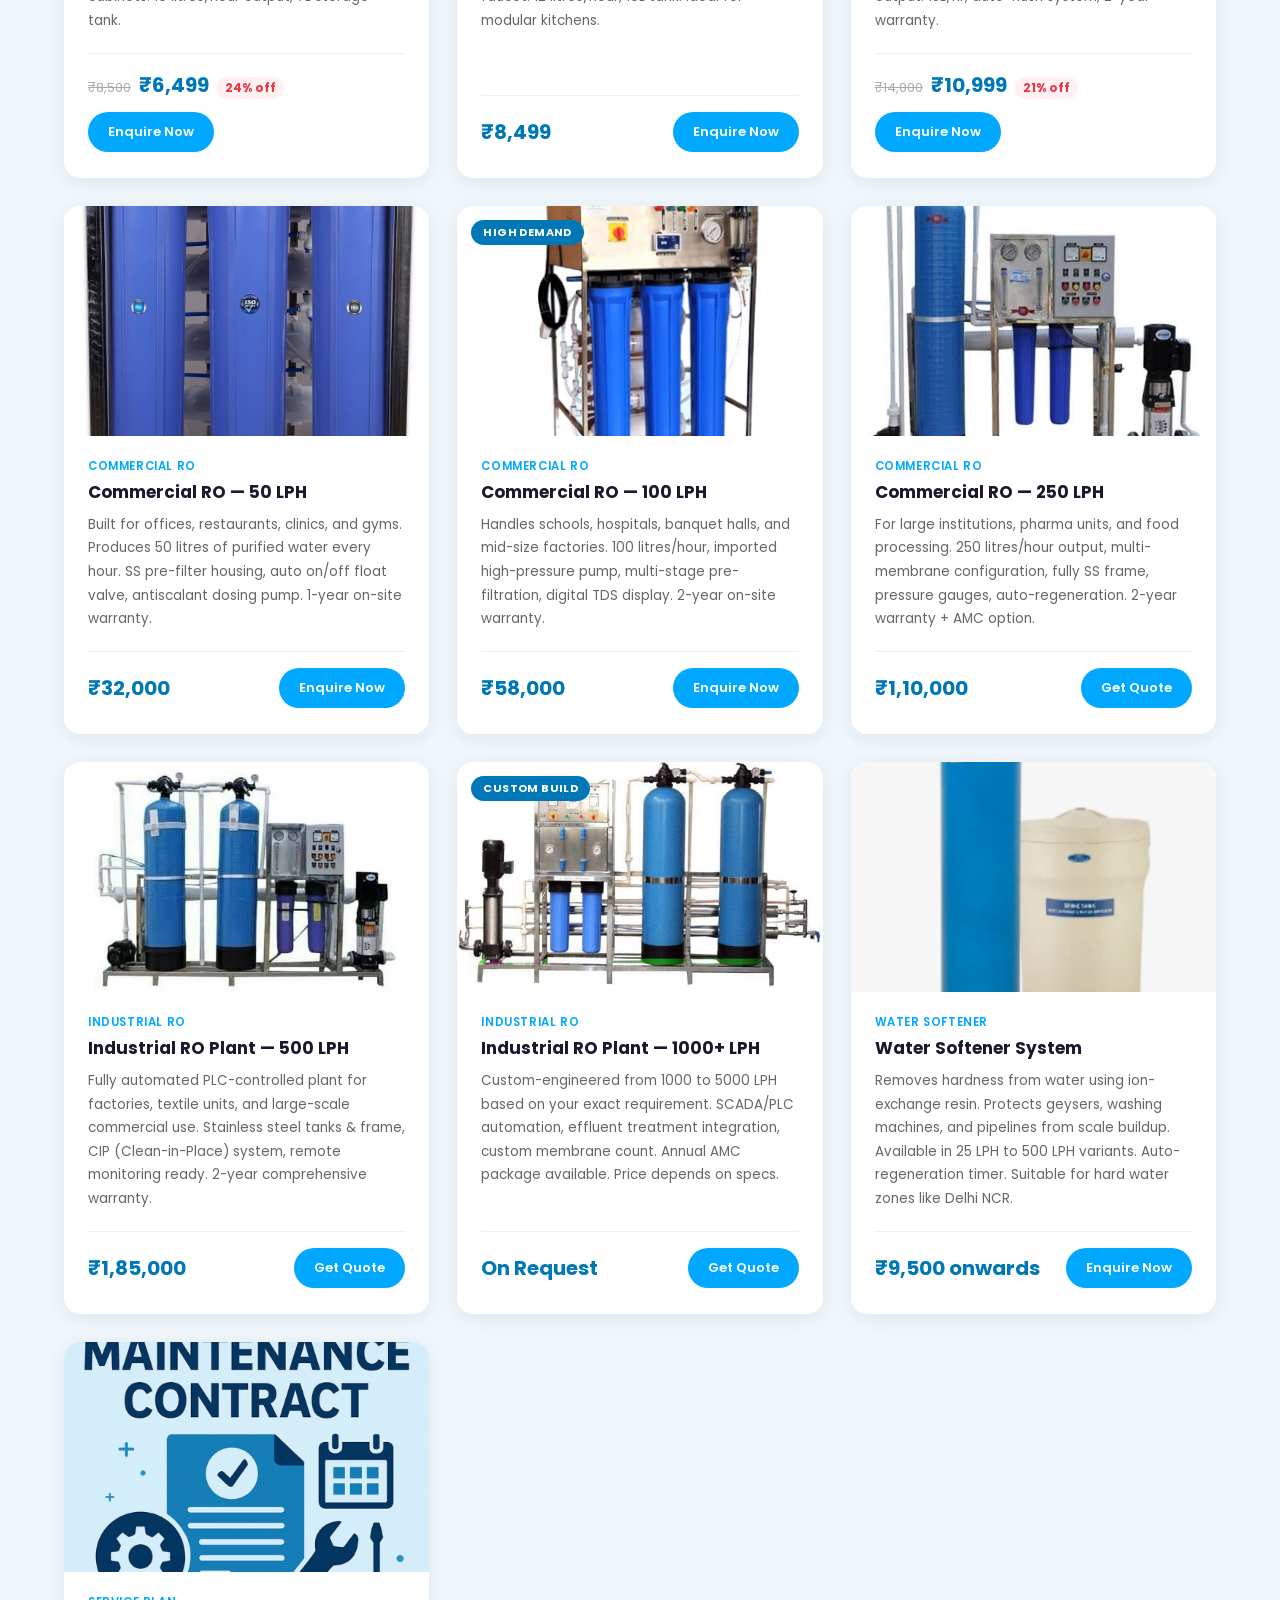
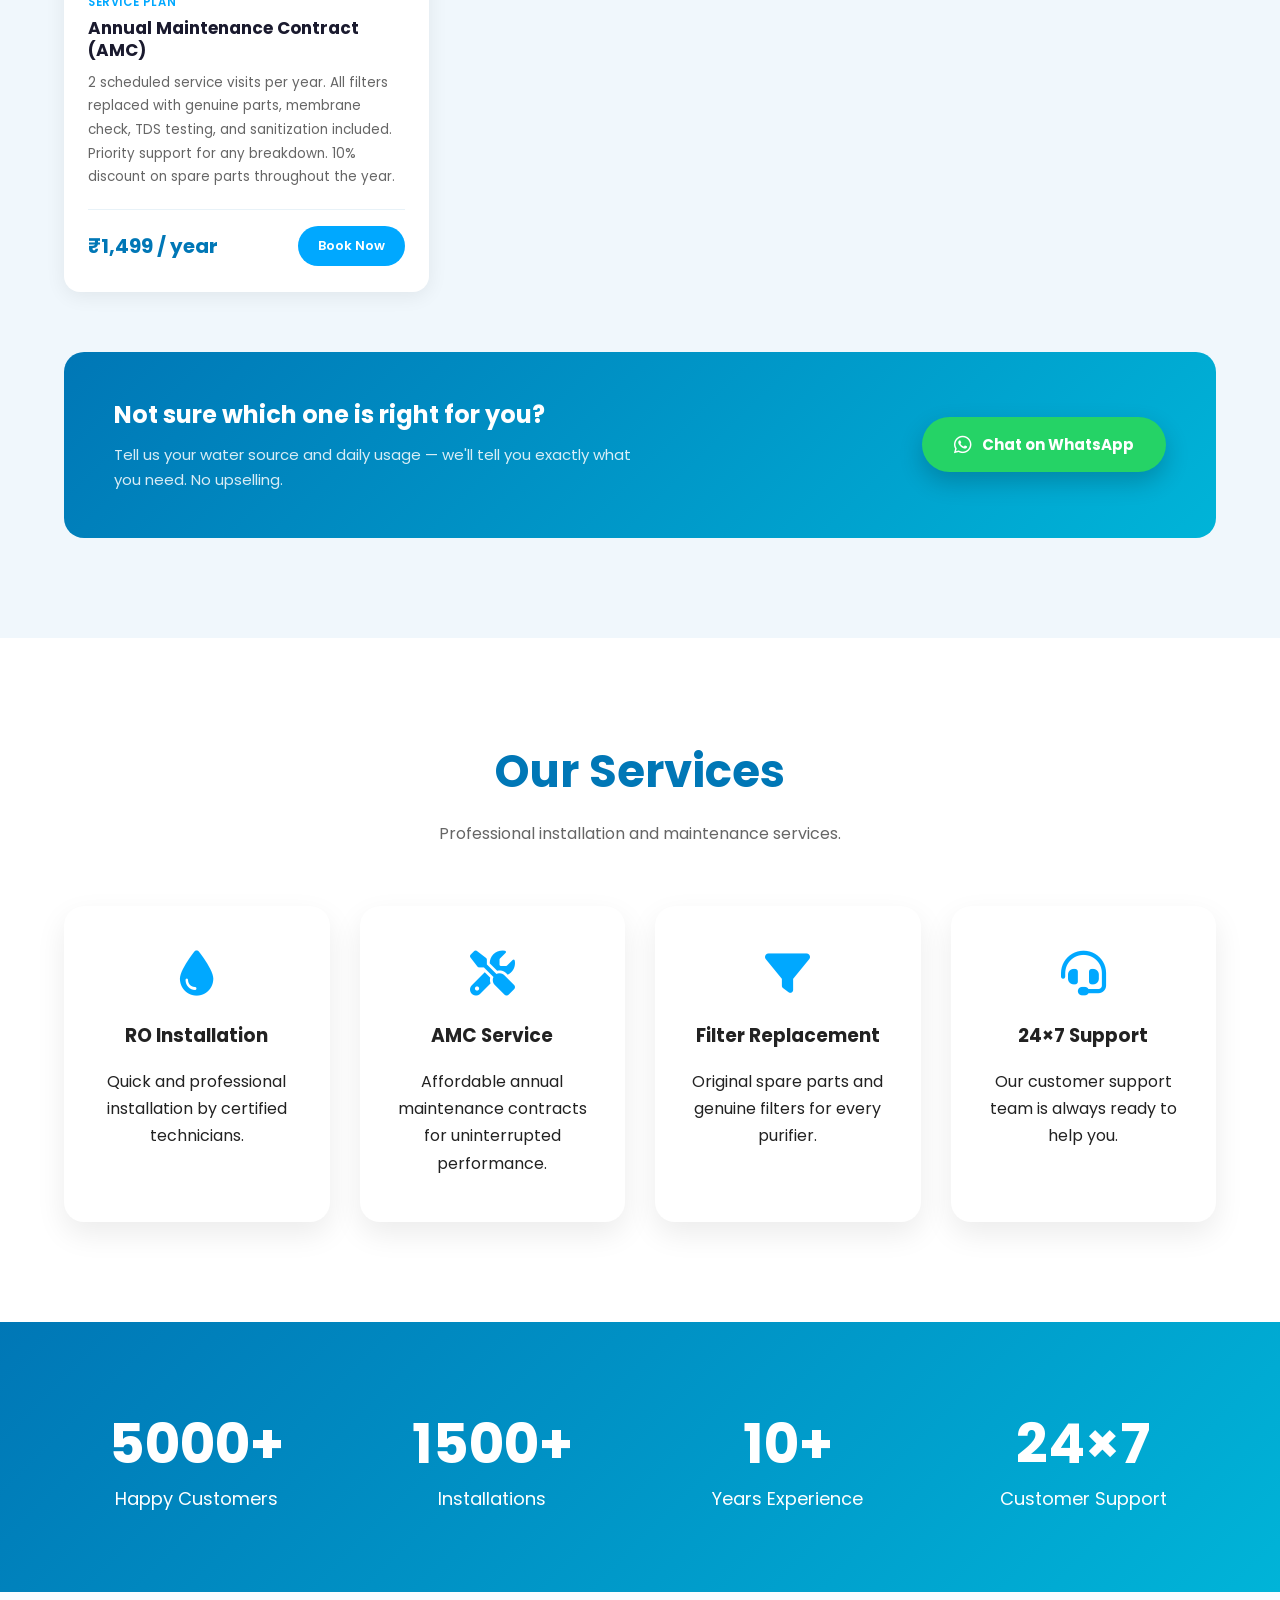
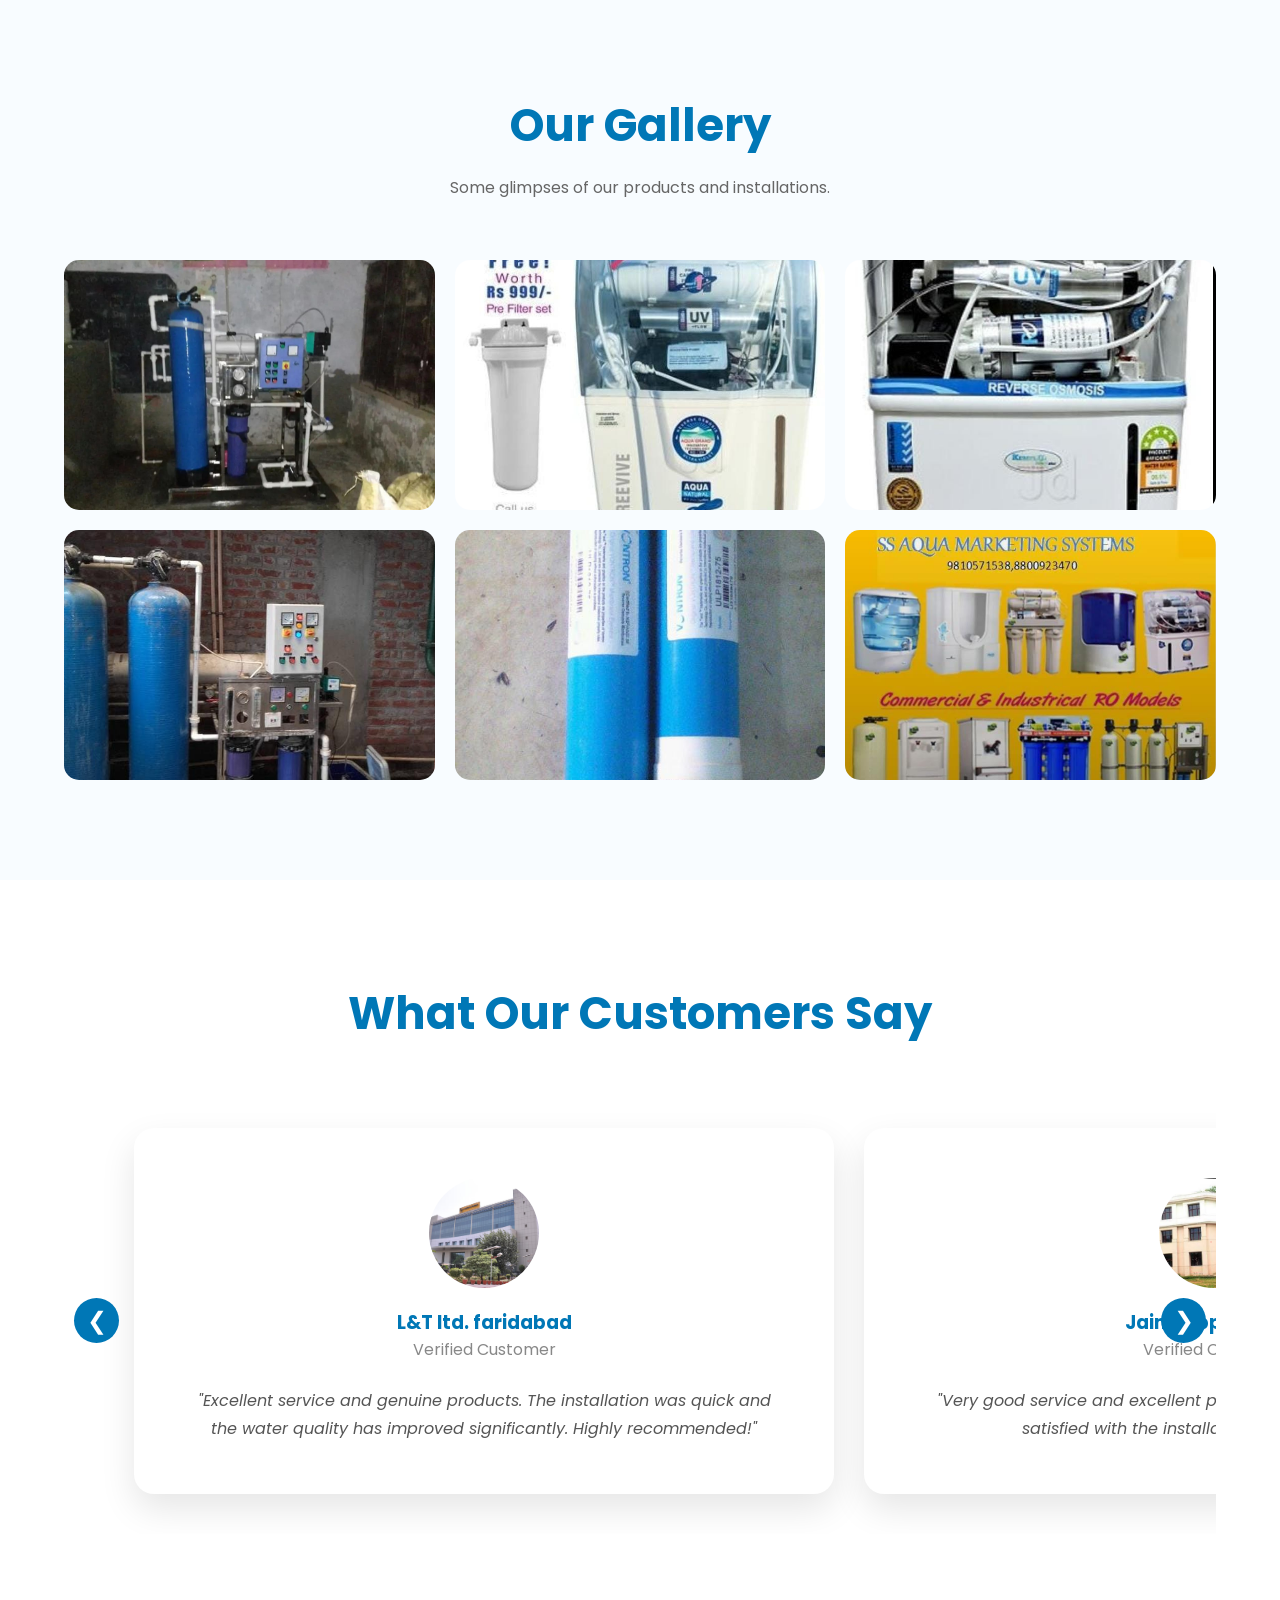
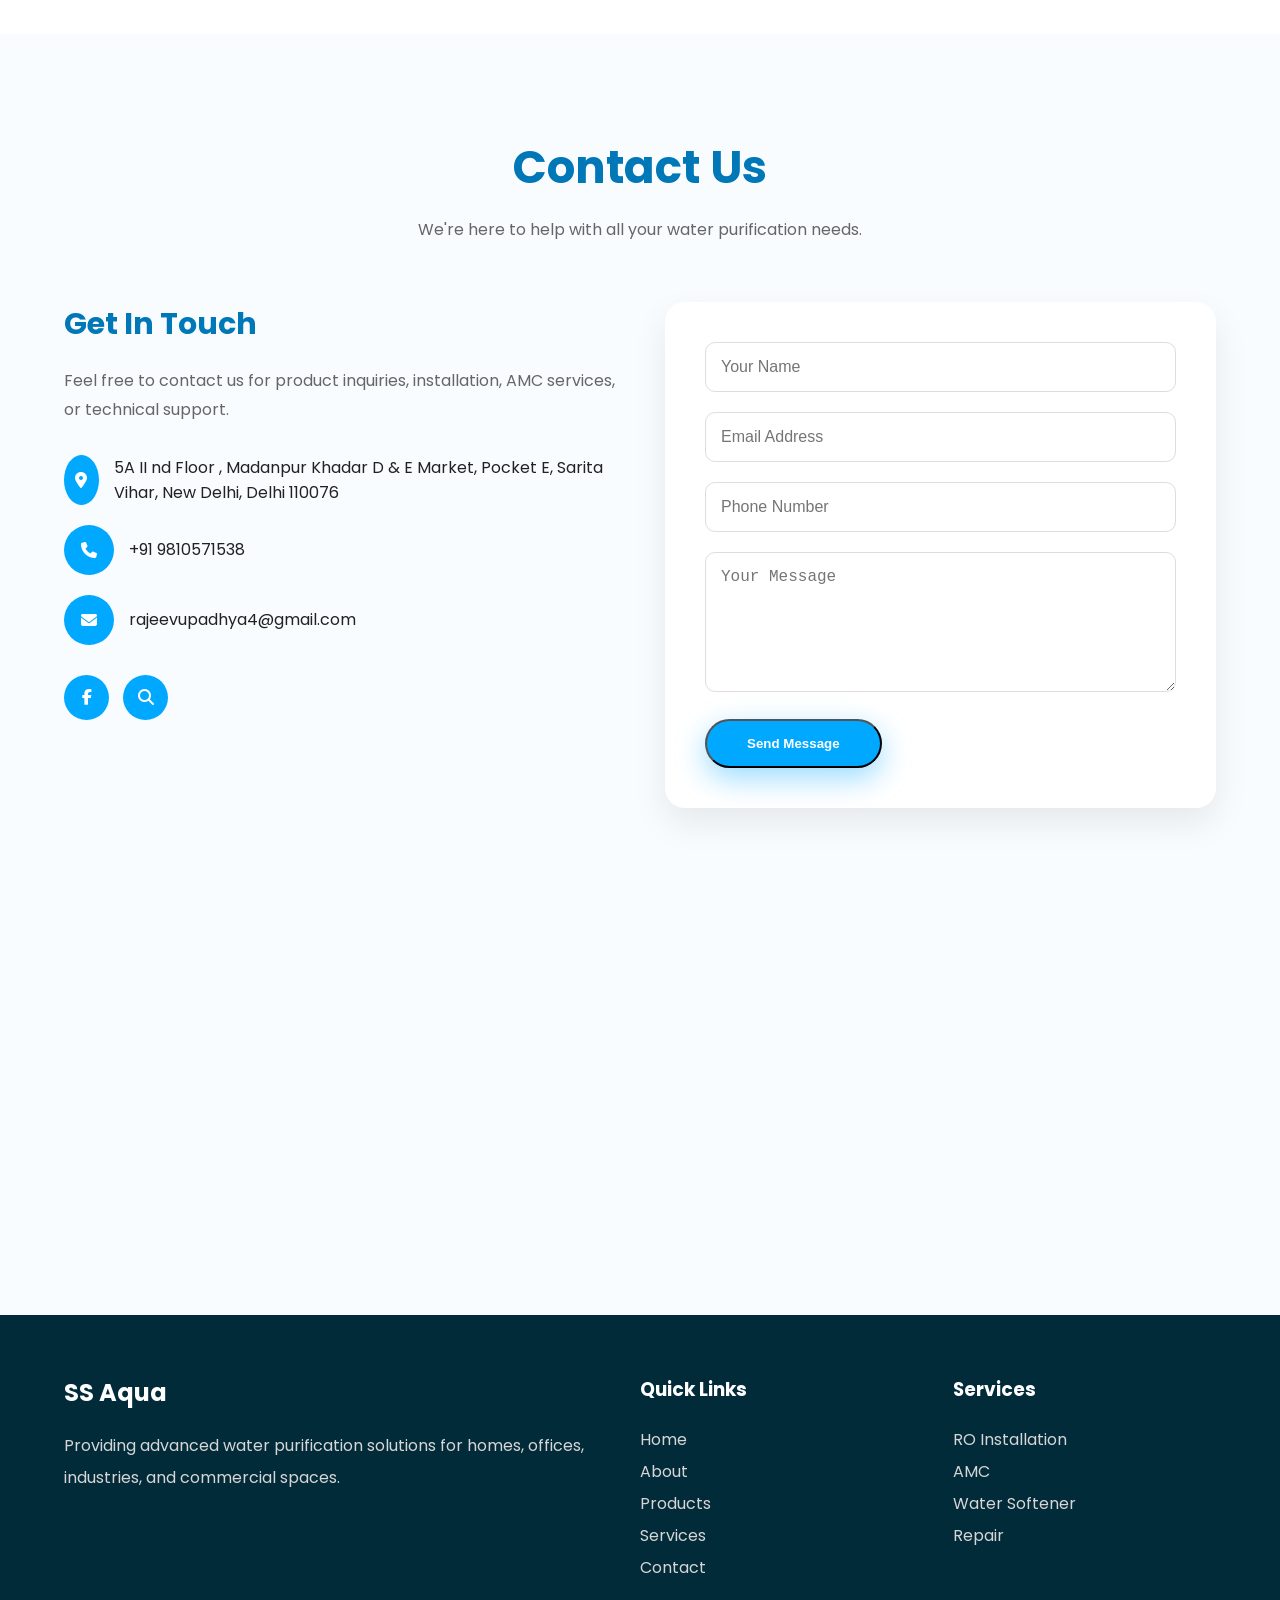
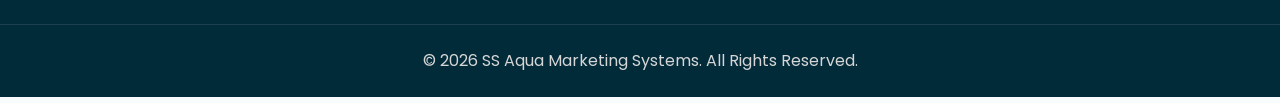
==== commit 5165a53c: "Added customer testimonials slider" ====
--- a/index.html
+++ b/index.html
@@ -3,174 +3,174 @@
 
 <head>
 
-<meta charset="UTF-8">
-
-<meta http-equiv="X-UA-Compatible" content="IE=edge">
-
-<meta name="viewport" content="width=device-width, initial-scale=1.0">
-
-<title>SS Aqua Marketing Systems</title>
-
-<link rel="preconnect" href="https://fonts.googleapis.com">
-
-<link rel="preconnect" href="https://fonts.gstatic.com" crossorigin>
-
-<link href="https://fonts.googleapis.com/css2?family=Poppins:wght@300;400;500;600;700;800&display=swap" rel="stylesheet">
-
-<link rel="stylesheet"
-href="https://cdnjs.cloudflare.com/ajax/libs/font-awesome/6.6.0/css/all.min.css">
-
-<link rel="stylesheet" href="style.css">
+    <meta charset="UTF-8">
+
+    <meta http-equiv="X-UA-Compatible" content="IE=edge">
+
+    <meta name="viewport" content="width=device-width, initial-scale=1.0">
+
+    <title>SS Aqua Marketing Systems</title>
+
+    <link rel="preconnect" href="https://fonts.googleapis.com">
+
+    <link rel="preconnect" href="https://fonts.gstatic.com" crossorigin>
+
+    <link href="https://fonts.googleapis.com/css2?family=Poppins:wght@300;400;500;600;700;800&display=swap"
+        rel="stylesheet">
+
+    <link rel="stylesheet" href="https://cdnjs.cloudflare.com/ajax/libs/font-awesome/6.6.0/css/all.min.css">
+
+    <link rel="stylesheet" href="style.css">
 
 </head>
 
 <body>
 
-<!--================ NAVBAR =================-->
-
-<header>
-
-<nav class="navbar">
-
-<div class="logo">
-
-<h2>SS Aqua</h2>
-
-</div>
-
-<ul class="nav-links">
-
-<li><a href="#">Home</a></li>
-
-<li><a href="#about">About</a></li>
-
-<li><a href="#products">Products</a></li>
-
-<li><a href="#services">Services</a></li>
-
-<li><a href="#gallery">Gallery</a></li>
-
-<li><a href="#contact">Contact</a></li>
-
-</ul>
-
-<div class="menu-btn">
-
-<i class="fa-solid fa-bars"></i>
-
-</div>
-
-</nav>
-
-<!--================ HERO =================-->
-
-<section class="hero">
-
-<div class="overlay"></div>
-
-<div class="hero-content">
-
-<h3>Welcome To</h3>
-
-<h1>SS Aqua Marketing Systems</h1>
-
-<p>
-
-Providing Advanced Water Purification Solutions
-
-for Domestic, Commercial and Industrial Needs.
-
-</p>
-
-<div class="hero-buttons">
-
-<a href="#products" class="btn">Explore Products</a>
-
-<a href="#contact" class="btn btn2">Contact Us</a>
-
-</div>
-
-</div>
-
-<div class="wave">
-
-<svg xmlns="http://www.w3.org/2000/svg"
-viewBox="0 0 1440 320">
-
-<path fill="#fff"
-
-fill-opacity="1"
-
-d="M0,160L80,165.3C160,171,320,181,480,176C640,171,800,149,960,160C1120,171,1280,213,1360,234.7L1440,256L1440,320L1360,320C1280,320,1120,320,960,320C800,320,640,320,480,320C320,320,160,320,80,320L0,320Z"></path>
-
-</svg>
-
-</div>
-
-</section>
-
-</header>
-
-<!--================ ABOUT =================-->
-
-<section id="about" class="about">
-
-<div class="container">
-
-<div class="about-image">
-
-<img src="WhatsApp Image 2026-08-16 at 2.52.06 PM.jpeg">
-
-</div>
-
-<div class="about-text">
-
-<h2>About Us</h2>
-
-<p>
-
-SS Aqua Marketing Systems specializes in delivering high-quality water purification solutions, including domestic RO systems, industrial RO plants, water softeners, and maintenance services. We are committed to providing safe, clean, and healthy water with reliable products and excellent customer support.
-
-</p>
-
-<div class="about-boxes">
-
-<div class="box">
-
-<i class="fa-solid fa-award"></i>
-
-<h4>10+ Years</h4>
-
-</div>
-
-<div class="box">
-
-<i class="fa-solid fa-users"></i>
-
-<h4>5000+ Customers</h4>
-
-</div>
-
-<div class="box">
-
-<i class="fa-solid fa-headset"></i>
-
-<h4>24/7 Support</h4>
-
-</div>
-
-</div>
-
-</div>
-
-</div>
-
-</section>
-
-<!-- Products, Services, Gallery, Contact -->
-<!-- We'll build them in next parts -->
-
-<script src="js/script.js"></script>
+    <!--================ NAVBAR =================-->
+
+    <header>
+
+        <nav class="navbar">
+
+            <div class="logo">
+
+                <h2>SS Aqua</h2>
+
+            </div>
+
+            <ul class="nav-links">
+
+                <li><a href="#">Home</a></li>
+
+                <li><a href="#about">About</a></li>
+
+                <li><a href="#products">Products</a></li>
+
+                <li><a href="#services">Services</a></li>
+
+                <li><a href="#gallery">Gallery</a></li>
+
+                <li><a href="#contact">Contact</a></li>
+
+            </ul>
+
+            <div class="menu-btn">
+
+                <i class="fa-solid fa-bars"></i>
+
+            </div>
+
+        </nav>
+
+        <!--================ HERO =================-->
+
+        <section class="hero">
+
+            <div class="overlay"></div>
+
+            <div class="hero-content">
+
+                <h3>Welcome To</h3>
+
+                <h1>SS Aqua Marketing Systems</h1>
+
+                <p>
+
+                    Providing Advanced Water Purification Solutions
+
+                    for Domestic, Commercial and Industrial Needs.
+
+                </p>
+
+                <div class="hero-buttons">
+
+                    <a href="#products" class="btn">Explore Products</a>
+
+                    <a href="#contact" class="btn btn2">Contact Us</a>
+
+                </div>
+
+            </div>
+
+            <div class="wave">
+
+                <svg xmlns="http://www.w3.org/2000/svg" viewBox="0 0 1440 320">
+
+                    <path fill="#fff" fill-opacity="1"
+                        d="M0,160L80,165.3C160,171,320,181,480,176C640,171,800,149,960,160C1120,171,1280,213,1360,234.7L1440,256L1440,320L1360,320C1280,320,1120,320,960,320C800,320,640,320,480,320C320,320,160,320,80,320L0,320Z">
+                    </path>
+
+                </svg>
+
+            </div>
+
+        </section>
+
+    </header>
+
+    <!--================ ABOUT =================-->
+
+    <section id="about" class="about">
+
+        <div class="container">
+
+            <div class="about-image">
+
+                <img src="WhatsApp Image 2026-08-16 at 2.52.06 PM.jpeg">
+
+            </div>
+
+            <div class="about-text">
+
+                <h2>About Us</h2>
+
+                <p>
+
+                    SS Aqua Marketing Systems specializes in delivering high-quality water purification solutions,
+                    including domestic RO systems, industrial RO plants, water softeners, and maintenance services. We
+                    are committed to providing safe, clean, and healthy water with reliable products and excellent
+                    customer support.
+
+                </p>
+
+                <div class="about-boxes">
+
+                    <div class="box">
+
+                        <i class="fa-solid fa-award"></i>
+
+                        <h4>10+ Years</h4>
+
+                    </div>
+
+                    <div class="box">
+
+                        <i class="fa-solid fa-users"></i>
+
+                        <h4>5000+ Customers</h4>
+
+                    </div>
+
+                    <div class="box">
+
+                        <i class="fa-solid fa-headset"></i>
+
+                        <h4>24/7 Support</h4>
+
+                    </div>
+
+                </div>
+
+            </div>
+
+        </div>
+
+    </section>
+
+    <!-- Products, Services, Gallery, Contact -->
+    <!-- We'll build them in next parts -->
+
+    <script src="js/script.js"></script>
 
 </body>
 <!--================== PRODUCTS ==================-->
@@ -188,7 +188,7 @@
 
             <div class="product-card">
 
-                <img src="pp.webp" alt="Domestic RO" >
+                <img src="pp.webp" alt="Domestic RO">
 
                 <div class="product-info">
 
@@ -238,6 +238,263 @@
 
     </div>
 
+</section>
+
+
+<!--================== PRODUCT CATALOGUE ==================-->
+<section class="catalogue" id="catalogue">
+    <div class="container">
+
+        <div class="section-title">
+            <h2>Product Catalogue</h2>
+            <p>All products, all prices — find what works for you.</p>
+        </div>
+
+        <!-- Filter Tabs -->
+        <div class="cat-tabs">
+            <button class="cat-tab active" data-filter="all">All</button>
+            <button class="cat-tab" data-filter="domestic">Domestic</button>
+            <button class="cat-tab" data-filter="commercial">Commercial</button>
+            <button class="cat-tab" data-filter="industrial">Industrial</button>
+            <button class="cat-tab" data-filter="softener">Softener</button>
+            <button class="cat-tab" data-filter="accessories">Accessories</button>
+        </div>
+
+        <!-- Product Store Grid -->
+        <div class="store-grid">
+
+            <!-- 1. Domestic Wall Mount RO -->
+            <div class="store-card" data-category="domestic">
+                <div class="store-img-wrap">
+                    <span class="store-tag">Bestseller</span>
+                    <!-- Replace src with your actual image filename -->
+                    <img src="img12.jpg" alt="Domestic Wall Mount RO System">
+                </div>
+                <div class="store-info">
+                    <span class="store-category">Domestic RO</span>
+                    <h3>Wall Mount RO System</h3>
+                    <p class="store-desc">7-stage RO + UV + UF purification. Good for normal city water or borewell with
+                        TDS up to 2000 ppm. Compact, fits under most kitchen cabinets. 10 litres/hour output, 7L storage
+                        tank.</p>
+                    <div class="store-bottom">
+                        <div class="store-price-block">
+                            <span class="store-original">₹8,500</span>
+                            <span class="store-price">₹6,499</span>
+                            <span class="store-discount">24% off</span>
+                        </div>
+                        <a href="#contact" class="store-btn">Enquire Now</a>
+                    </div>
+                </div>
+            </div>
+
+            <!-- 2. Under Sink RO -->
+            <div class="store-card" data-category="domestic">
+                <div class="store-img-wrap">
+                    <!-- Replace src with your actual image filename -->
+                    <img src="sink.jpeg" alt="Under Sink RO System">
+                </div>
+                <div class="store-info">
+                    <span class="store-category">Domestic RO</span>
+                    <h3>Under-Sink RO System</h3>
+                    <p class="store-desc">Hidden below the sink, only the tap shows on your counter. Same purification
+                        quality, cleaner look. Comes with a dedicated chrome faucet. 12 litres/hour, 10L tank. Ideal for
+                        modular kitchens.</p>
+                    <div class="store-bottom">
+                        <div class="store-price-block">
+                            <span class="store-price">₹8,499</span>
+                        </div>
+                        <a href="#contact" class="store-btn">Enquire Now</a>
+                    </div>
+                </div>
+            </div>
+
+            <!-- 3. Domestic RO + Alkaline -->
+            <div class="store-card" data-category="domestic">
+                <div class="store-img-wrap">
+                    <span class="store-tag popular">Most Popular</span>
+                    <!-- Replace src with your actual image filename -->
+                    <img src="alkaline-water-purifier.jpeg" alt="Alkaline RO System">
+                </div>
+                <div class="store-info">
+                    <span class="store-category">Domestic RO</span>
+                    <h3>Alkaline RO System</h3>
+                    <p class="store-desc">9-stage purification with an alkaline mineral cartridge that adds calcium,
+                        magnesium, and potassium back to the water. pH-balanced output. 15L/hr, auto-flush system,
+                        2-year warranty.</p>
+                    <div class="store-bottom">
+                        <div class="store-price-block">
+                            <span class="store-original">₹14,000</span>
+                            <span class="store-price">₹10,999</span>
+                            <span class="store-discount">21% off</span>
+                        </div>
+                        <a href="#contact" class="store-btn">Enquire Now</a>
+                    </div>
+                </div>
+            </div>
+
+            <!-- 4. Commercial 50 LPH -->
+            <div class="store-card" data-category="commercial">
+                <div class="store-img-wrap">
+                    <!-- Replace src with your actual image filename -->
+                    <img src="50lph.jpeg" alt="Commercial RO 50 LPH">
+                </div>
+                <div class="store-info">
+                    <span class="store-category">Commercial RO</span>
+                    <h3>Commercial RO — 50 LPH</h3>
+                    <p class="store-desc">Built for offices, restaurants, clinics, and gyms. Produces 50 litres of
+                        purified water every hour. SS pre-filter housing, auto on/off float valve, antiscalant dosing
+                        pump. 1-year on-site warranty.</p>
+                    <div class="store-bottom">
+                        <div class="store-price-block">
+                            <span class="store-price">₹32,000</span>
+                        </div>
+                        <a href="#contact" class="store-btn">Enquire Now</a>
+                    </div>
+                </div>
+            </div>
+
+            <!-- 5. Commercial 100 LPH -->
+            <div class="store-card" data-category="commercial">
+                <div class="store-img-wrap">
+                    <span class="store-tag">High Demand</span>
+                    <!-- Replace src with your actual image filename -->
+                    <img src="100lph.jpeg" alt="Commercial RO 100 LPH">
+                </div>
+                <div class="store-info">
+                    <span class="store-category">Commercial RO</span>
+                    <h3>Commercial RO — 100 LPH</h3>
+                    <p class="store-desc">Handles schools, hospitals, banquet halls, and mid-size factories. 100
+                        litres/hour, imported high-pressure pump, multi-stage pre-filtration, digital TDS display.
+                        2-year on-site warranty.</p>
+                    <div class="store-bottom">
+                        <div class="store-price-block">
+                            <span class="store-price">₹58,000</span>
+                        </div>
+                        <a href="#contact" class="store-btn">Enquire Now</a>
+                    </div>
+                </div>
+            </div>
+
+            <!-- 6. Commercial 250 LPH -->
+            <div class="store-card" data-category="commercial">
+                <div class="store-img-wrap">
+                    <!-- Replace src with your actual image filename -->
+                    <img src="250lph.jpeg" alt="Commercial RO 250 LPH">
+                </div>
+                <div class="store-info">
+                    <span class="store-category">Commercial RO</span>
+                    <h3>Commercial RO — 250 LPH</h3>
+                    <p class="store-desc">For large institutions, pharma units, and food processing. 250 litres/hour
+                        output, multi-membrane configuration, fully SS frame, pressure gauges, auto-regeneration. 2-year
+                        warranty + AMC option.</p>
+                    <div class="store-bottom">
+                        <div class="store-price-block">
+                            <span class="store-price">₹1,10,000</span>
+                        </div>
+                        <a href="#contact" class="store-btn">Get Quote</a>
+                    </div>
+                </div>
+            </div>
+
+            <!-- 7. Industrial 500 LPH -->
+            <div class="store-card" data-category="industrial">
+                <div class="store-img-wrap">
+                    <!-- Replace src with your actual image filename -->
+                    <img src="500lph.jpg" alt="Industrial RO 500 LPH">
+                </div>
+                <div class="store-info">
+                    <span class="store-category">Industrial RO</span>
+                    <h3>Industrial RO Plant — 500 LPH</h3>
+                    <p class="store-desc">Fully automated PLC-controlled plant for factories, textile units, and
+                        large-scale commercial use. Stainless steel tanks & frame, CIP (Clean-in-Place) system, remote
+                        monitoring ready. 2-year comprehensive warranty.</p>
+                    <div class="store-bottom">
+                        <div class="store-price-block">
+                            <span class="store-price">₹1,85,000</span>
+                        </div>
+                        <a href="#contact" class="store-btn">Get Quote</a>
+                    </div>
+                </div>
+            </div>
+
+            <!-- 8. Industrial 1000+ LPH -->
+            <div class="store-card" data-category="industrial">
+                <div class="store-img-wrap">
+                    <span class="store-tag">Custom Build</span>
+                    <!-- Replace src with your actual image filename -->
+                    <img src="1000lph.jpg" alt="Industrial RO 1000 LPH">
+                </div>
+                <div class="store-info">
+                    <span class="store-category">Industrial RO</span>
+                    <h3>Industrial RO Plant — 1000+ LPH</h3>
+                    <p class="store-desc">Custom-engineered from 1000 to 5000 LPH based on your exact requirement.
+                        SCADA/PLC automation, effluent treatment integration, custom membrane count. Annual AMC package
+                        available. Price depends on specs.</p>
+                    <div class="store-bottom">
+                        <div class="store-price-block">
+                            <span class="store-price">On Request</span>
+                        </div>
+                        <a href="#contact" class="store-btn">Get Quote</a>
+                    </div>
+                </div>
+            </div>
+
+            <!-- 9. Water Softener -->
+            <div class="store-card" data-category="softener">
+                <div class="store-img-wrap">
+                    <!-- Replace src with your actual image filename -->
+                    <img src="water softener.png" alt="Water Softener">
+                </div>
+                <div class="store-info">
+                    <span class="store-category">Water Softener</span>
+                    <h3>Water Softener System</h3>
+                    <p class="store-desc">Removes hardness from water using ion-exchange resin. Protects geysers,
+                        washing machines, and pipelines from scale buildup. Available in 25 LPH to 500 LPH variants.
+                        Auto-regeneration timer. Suitable for hard water zones like Delhi NCR.</p>
+                    <div class="store-bottom">
+                        <div class="store-price-block">
+                            <span class="store-price">₹9,500 onwards</span>
+                        </div>
+                        <a href="#contact" class="store-btn">Enquire Now</a>
+                    </div>
+                </div>
+            </div>
+
+            <!-- 10. AMC Plan -->
+            <div class="store-card" data-category="accessories">
+                <div class="store-img-wrap">
+                    <!-- Replace src with your actual image filename -->
+                    <img src="amc.png" alt="AMC Service Plan">
+                </div>
+                <div class="store-info">
+                    <span class="store-category">Service Plan</span>
+                    <h3>Annual Maintenance Contract (AMC)</h3>
+                    <p class="store-desc">2 scheduled service visits per year. All filters replaced with genuine parts,
+                        membrane check, TDS testing, and sanitization included. Priority support for any breakdown. 10%
+                        discount on spare parts throughout the year.</p>
+                    <div class="store-bottom">
+                        <div class="store-price-block">
+                            <span class="store-price">₹1,499 / year</span>
+                        </div>
+                        <a href="#contact" class="store-btn">Book Now</a>
+                    </div>
+                </div>
+            </div>
+
+        </div>
+
+        <!-- WhatsApp CTA -->
+        <div class="cat-cta">
+            <div class="cat-cta-text">
+                <h3>Not sure which one is right for you?</h3>
+                <p>Tell us your water source and daily usage — we'll tell you exactly what you need. No upselling.</p>
+            </div>
+            <a href="https://wa.me/9810571538" class="cat-cta-btn">
+                <i class="fab fa-whatsapp"></i> Chat on WhatsApp
+            </a>
+        </div>
+
+    </div>
 </section>
 
 <!--================== SERVICES ==================-->
@@ -381,26 +638,115 @@
     <div class="container">
 
         <div class="section-title">
-
             <h2>What Our Customers Say</h2>
-
-        </div>
-
-        <div class="testimonial-card">
-
-            <img src="larsen-and-toubro-engg-ltd-ballabhgarh-faridabad-faridabad-starter-dealers-vznsscm7j2.avif">
-
-            <h3>L&T ltd. faridabad</h3>
-
-            <span>Verified Customer</span>
-
-            <p>
-
-                "Excellent service and genuine products.
-                The installation was quick and the water quality
-                has improved significantly. Highly recommended!"
-
-            </p>
+        </div>
+
+        <div class="testimonial-wrapper">
+
+            <!-- LEFT ARROW -->
+            <button class="testimonial-btn left" onclick="moveTestimonial(-1)">
+                &#10094;
+            </button>
+
+            <!-- CARDS -->
+            <div class="testimonial-container" id="testimonialContainer">
+
+                <!-- Customer 1 -->
+                <div class="testimonial-card">
+
+                    <img src="larsen-and-toubro-engg-ltd-ballabhgarh-faridabad-faridabad-starter-dealers-vznsscm7j2.avif">
+
+                    <h3>L&T ltd. faridabad</h3>
+
+                    <span>Verified Customer</span>
+
+                    <p>
+                        "Excellent service and genuine products.
+                        The installation was quick and the water quality
+                        has improved significantly. Highly recommended!"
+                    </p>
+
+                </div>
+
+
+                <!-- Customer 2 -->
+                <div class="testimonial-card">
+
+                    <img src="jain.png">
+
+                    <h3>Jain Happy School</h3>
+
+                    <span>Verified Customer</span>
+
+                    <p>
+                        "Very good service and excellent product quality.
+                        We are completely satisfied with the installation
+                        and performance."
+                    </p>
+
+                </div>
+
+
+                <!-- Customer 3 -->
+                <div class="testimonial-card">
+
+                    <img src="jimss.jpg">
+
+                    <h3>JIMS</h3>
+
+                    <span>Verified Customer</span>
+
+                    <p>
+                        "The service was very fast and professional.
+                        The water quality has improved a lot.
+                        Highly recommended!"
+                    </p>
+
+                </div>
+
+
+                <!-- Customer 4 -->
+                <div class="testimonial-card">
+
+                    <img src="ett gr.png">
+
+                    <h3>ETT Groups</h3>
+
+                    <span>Verified Customer</span>
+
+                    <p>
+                        "Amazing experience with SS Aqua.
+                        The installation team was very helpful
+                        and professional."
+                    </p>
+
+                </div>
+
+
+                <!-- Customer 5 -->
+                <div class="testimonial-card">
+
+                    <img src="Pearl-Academy.jpg">
+
+                    <h3>Pearl Academy</h3>
+
+                    <span>Verified Customer</span>
+
+                    <p>
+                        "We are extremely happy with the product
+                        and the quality of service provided by
+                        SS Aqua."
+                    </p>
+
+                </div>
+
+            </div>
+
+
+            <!-- RIGHT ARROW -->
+            <button class="testimonial-btn right" onclick="moveTestimonial(1)">
+                &#10095;
+            </button>
 
         </div>
 
@@ -433,7 +779,8 @@
 
                 <div class="info-item">
                     <i class="fa-solid fa-location-dot"></i>
-                    <span>5A II nd Floor , Madanpur Khadar D & E Market, Pocket E, Sarita Vihar, New Delhi, Delhi 110076</span>
+                    <span>5A II nd Floor , Madanpur Khadar D & E Market, Pocket E, Sarita Vihar, New Delhi, Delhi
+                        110076</span>
                 </div>
 
                 <div class="info-item">
@@ -449,9 +796,9 @@
                 <div class="social-icons">
 
                     <a href="https://www.facebook.com/rajivupadhya4"><i class="fab fa-facebook-f"></i></a>
-                    
-
-                    <a href="https://jsdl.in/DT-23FLMXX9"><i class="fa-solid fa-magnifying-glass"></i></a> 
+
+
+                    <a href="https://jsdl.in/DT-23FLMXX9"><i class="fa-solid fa-magnifying-glass"></i></a>
 
                     <!-- <a href="#"><i class="fab fa-linkedin-in"></i></a>
 
@@ -487,116 +834,114 @@
 
 <section class="map">
 
-<!-- <iframe
+    <!-- <iframe
 src="https://www.google.com/maps/place/SS+Aqua+Marketing+System/@28.53251,77.297201,17z/data=!3m1!4b1!4m6!3m5!1s0x390ce6af44d96e11:0xb373c04eb42dcecd!8m2!3d28.53251!4d77.297201!16s%2Fg%2F1ptzx9vlf?entry=ttu&g_ep=EgoyMDI2MDgxMi4wIKXMDSoASAFQAw%3D%3D"
 allowfullscreen=""
 loading="lazy">
 </iframe> -->
 
-<section class="map">
-    <div class="map-container">
-        <iframe
-            src="https://www.google.com/maps?q=SS+Aqua+Marketing+System,28.53251,77.297201&output=embed"
-            loading="lazy">
-        </iframe>
-
-        <a
-            href="https://www.google.com/maps/place/SS+Aqua+Marketing+System/@28.53251,77.297201,17z"
-            target="_blank"
-            class="map-link">
-        </a>
-    </div>
-</section>
-
-   
-
-
-<!--================ FOOTER =================-->
-
-<footer>
-
-<div class="container footer-container">
-
-<div class="footer-about">
-
-<h2>SS Aqua</h2>
-
-<p>
-
-Providing advanced water purification solutions for
-homes, offices, industries, and commercial spaces.
-
-</p>
-
-</div>
-
-<div>
-
-<h3>Quick Links</h3>
-
-<ul>
-
-<li><a href="#">Home</a></li>
-
-<li><a href="#about">About</a></li>
-
-<li><a href="#products">Products</a></li>
-
-<li><a href="#services">Services</a></li>
-
-<li><a href="#contact">Contact</a></li>
-
-</ul>
-
-</div>
-
-<div>
-
-<h3>Services</h3>
-
-<ul>
-
-<li>RO Installation</li>
-
-<li>AMC</li>
-
-<li>Water Softener</li>
-
-<li>Repair</li>
-
-</ul>
-
-</div>
-
-</div>
-
-<div class="copyright">
-
-<p>
-
-© 2026 SS Aqua Marketing Systems.
-All Rights Reserved.
-
-</p>
-
-</div>
-
-</footer>
-
-<!-- Floating WhatsApp -->
-
-<a href="https://wa.me/9810571538" class="whatsapp">
-
-<i class="fab fa-whatsapp"></i>
-
-</a>
-
-<!-- Scroll Button -->
-
-<button id="topBtn">
-
-<i class="fa-solid fa-arrow-up"></i>
-
-</button>
-<script src="script.js"></script>
-</html>
+    <section class="map">
+        <div class="map-container">
+            <iframe src="https://www.google.com/maps?q=SS+Aqua+Marketing+System,28.53251,77.297201&output=embed"
+                loading="lazy">
+            </iframe>
+
+            <a href="https://www.google.com/maps/place/SS+Aqua+Marketing+System/@28.53251,77.297201,17z" target="_blank"
+                class="map-link">
+            </a>
+        </div>
+    </section>
+
+
+
+
+    <!--================ FOOTER =================-->
+
+    <footer>
+
+        <div class="container footer-container">
+
+            <div class="footer-about">
+
+                <h2>SS Aqua</h2>
+
+                <p>
+
+                    Providing advanced water purification solutions for
+                    homes, offices, industries, and commercial spaces.
+
+                </p>
+
+            </div>
+
+            <div>
+
+                <h3>Quick Links</h3>
+
+                <ul>
+
+                    <li><a href="#">Home</a></li>
+
+                    <li><a href="#about">About</a></li>
+
+                    <li><a href="#products">Products</a></li>
+
+                    <li><a href="#services">Services</a></li>
+
+                    <li><a href="#contact">Contact</a></li>
+
+                </ul>
+
+            </div>
+
+            <div>
+
+                <h3>Services</h3>
+
+                <ul>
+
+                    <li>RO Installation</li>
+
+                    <li>AMC</li>
+
+                    <li>Water Softener</li>
+
+                    <li>Repair</li>
+
+                </ul>
+
+            </div>
+
+        </div>
+
+        <div class="copyright">
+
+            <p>
+
+                © 2026 SS Aqua Marketing Systems.
+                All Rights Reserved.
+
+            </p>
+
+        </div>
+
+    </footer>
+
+    <!-- Floating WhatsApp -->
+
+    <a href="https://wa.me/9810571538" class="whatsapp">
+
+        <i class="fab fa-whatsapp"></i>
+
+    </a>
+
+    <!-- Scroll Button -->
+
+    <button id="topBtn">
+
+        <i class="fa-solid fa-arrow-up"></i>
+
+    </button>
+    <script src="script.js"></script>
+
+</html>
--- a/style.css
+++ b/style.css
@@ -462,6 +462,255 @@
   background: #0077b6;
 }
 
+
+/*======================
+   PRODUCT CATALOGUE
+   (Store Style)
+=======================*/
+
+.catalogue {
+  padding: 100px 0;
+  background: #f0f7fc;
+}
+
+/* Filter Tabs */
+.cat-tabs {
+  display: flex;
+  flex-wrap: wrap;
+  justify-content: center;
+  gap: 10px;
+  margin-bottom: 50px;
+}
+
+.cat-tab {
+  padding: 9px 24px;
+  border: 2px solid #00a8ff;
+  background: transparent;
+  color: #0077b6;
+  border-radius: 30px;
+  font-family: "Poppins", sans-serif;
+  font-size: 13.5px;
+  font-weight: 600;
+  cursor: pointer;
+  transition: 0.25s;
+}
+
+.cat-tab:hover,
+.cat-tab.active {
+  background: #00a8ff;
+  color: white;
+}
+
+/* ---- Store Grid ---- */
+.store-grid {
+  display: grid;
+  grid-template-columns: repeat(auto-fill, minmax(300px, 1fr));
+  gap: 28px;
+}
+
+/* ---- Store Card ---- */
+.store-card {
+  background: #ffffff;
+  border-radius: 16px;
+  overflow: hidden;
+  box-shadow: 0 4px 20px rgba(0, 0, 0, 0.07);
+  transition: box-shadow 0.3s, transform 0.3s;
+  display: flex;
+  flex-direction: column;
+}
+
+.store-card:hover {
+  transform: translateY(-6px);
+  box-shadow: 0 16px 40px rgba(0, 119, 182, 0.15);
+}
+
+/* Image wrapper */
+.store-img-wrap {
+  position: relative;
+  width: 100%;
+  height: 230px;
+  background: #eaf4fb;
+  overflow: hidden;
+}
+
+.store-img-wrap img {
+  width: 100%;
+  height: 100%;
+  object-fit: cover;
+  display: block;
+  transition: transform 0.4s ease;
+}
+
+.store-card:hover .store-img-wrap img {
+  transform: scale(1.05);
+}
+
+/* Badge on image */
+.store-tag {
+  position: absolute;
+  top: 14px;
+  left: 14px;
+  background: #0077b6;
+  color: white;
+  font-size: 11px;
+  font-weight: 700;
+  padding: 4px 12px;
+  border-radius: 20px;
+  text-transform: uppercase;
+  letter-spacing: 0.4px;
+  z-index: 2;
+}
+
+.store-tag.popular {
+  background: linear-gradient(135deg, #f77f00, #e63946);
+}
+
+/* Card info section */
+.store-info {
+  padding: 22px 24px 26px;
+  display: flex;
+  flex-direction: column;
+  flex: 1;
+}
+
+.store-category {
+  font-size: 11.5px;
+  font-weight: 600;
+  color: #00a8ff;
+  text-transform: uppercase;
+  letter-spacing: 0.6px;
+  margin-bottom: 6px;
+}
+
+.store-info h3 {
+  font-size: 17px;
+  font-weight: 700;
+  color: #1a1a2e;
+  margin-bottom: 10px;
+  line-height: 1.3;
+}
+
+.store-desc {
+  font-size: 13.5px;
+  color: #666;
+  line-height: 1.75;
+  margin-bottom: 20px;
+  flex: 1;
+}
+
+/* Price + button row */
+.store-bottom {
+  display: flex;
+  align-items: center;
+  justify-content: space-between;
+  gap: 12px;
+  padding-top: 16px;
+  border-top: 1px solid #e8f2f8;
+  flex-wrap: wrap;
+}
+
+.store-price-block {
+  display: flex;
+  align-items: baseline;
+  gap: 8px;
+  flex-wrap: wrap;
+}
+
+.store-original {
+  font-size: 13px;
+  color: #aaa;
+  text-decoration: line-through;
+}
+
+.store-price {
+  font-size: 20px;
+  font-weight: 700;
+  color: #0077b6;
+}
+
+.store-discount {
+  font-size: 12px;
+  font-weight: 700;
+  color: #e63946;
+  background: #fff0f1;
+  padding: 2px 8px;
+  border-radius: 10px;
+}
+
+.store-btn {
+  display: inline-block;
+  padding: 10px 20px;
+  background: #00a8ff;
+  color: white;
+  border-radius: 25px;
+  font-size: 13px;
+  font-weight: 600;
+  transition: 0.25s;
+  white-space: nowrap;
+}
+
+.store-btn:hover {
+  background: #0077b6;
+}
+
+/* Hidden (filter) */
+.store-card.hidden {
+  display: none;
+}
+
+/* CTA Banner */
+.cat-cta {
+  margin-top: 60px;
+  background: linear-gradient(135deg, #0077b6, #00b4d8);
+  border-radius: 20px;
+  padding: 45px 50px;
+  display: flex;
+  align-items: center;
+  justify-content: space-between;
+  gap: 30px;
+  color: white;
+}
+
+.cat-cta-text h3 {
+  font-size: 24px;
+  margin-bottom: 10px;
+  font-weight: 700;
+}
+
+.cat-cta-text p {
+  color: rgba(255, 255, 255, 0.85);
+  line-height: 1.7;
+  max-width: 520px;
+  font-size: 15px;
+}
+
+.cat-cta-btn {
+  display: flex;
+  align-items: center;
+  gap: 10px;
+  background: #25d366;
+  color: white;
+  padding: 16px 32px;
+  border-radius: 40px;
+  font-weight: 700;
+  font-size: 15px;
+  white-space: nowrap;
+  box-shadow: 0 10px 25px rgba(0, 0, 0, 0.2);
+  transition: 0.3s;
+}
+
+.cat-cta-btn:hover {
+  background: #1ebe5d;
+  transform: translateY(-4px);
+}
+
+.cat-cta-btn i {
+  font-size: 20px;
+}
+
+
+
+
 /*======================
       SERVICES
 =======================*/
@@ -586,18 +835,52 @@
       TESTIMONIAL
 =======================*/
 
+/* =========================
+       TESTIMONIAL
+========================= */
+
 .testimonial {
   padding: 100px 0;
-
   background: white;
 }
 
+/* Customer cards area */
+.testimonial-wrapper {
+  position: relative;
+  width: 100%;
+  display: flex;
+  align-items: center;
+}
+
+/* Horizontal scrolling */
+.testimonial-container {
+  display: flex;
+  gap: 30px;
+  width: 100%;
+
+  overflow-x: auto;
+  scroll-behavior: smooth;
+
+  padding: 20px 70px 40px;
+
+  box-sizing: border-box;
+
+  /* Hide scrollbar */
+  scrollbar-width: none;
+}
+
+.testimonial-container::-webkit-scrollbar {
+  display: none;
+}
+
+
+/* Individual customer card */
 .testimonial-card {
-  width: 700px;
-
-  max-width: 95%;
-
-  margin: auto;
+  flex: 0 0 700px;
+
+  max-width: 85%;
+
+  margin: 0;
 
   background: white;
 
@@ -608,11 +891,14 @@
   border-radius: 20px;
 
   box-shadow: 0 15px 35px rgba(0, 0, 0, 0.1);
-}
-
+
+  box-sizing: border-box;
+}
+
+
+/* Customer image */
 .testimonial-card img {
   width: 110px;
-
   height: 110px;
 
   border-radius: 50%;
@@ -622,16 +908,22 @@
   object-fit: cover;
 }
 
+
+/* Customer name */
 .testimonial-card h3 {
   margin-top: 20px;
 
   color: #0077b6;
 }
 
+
+/* Verified customer */
 .testimonial-card span {
   color: #888;
 }
 
+
+/* Customer review */
 .testimonial-card p {
   margin-top: 25px;
 
@@ -641,6 +933,51 @@
 
   font-style: italic;
 }
+
+
+/* =========================
+       ARROW BUTTONS
+========================= */
+
+.testimonial-btn {
+  position: absolute;
+
+  z-index: 10;
+
+  width: 45px;
+  height: 45px;
+
+  border: none;
+
+  border-radius: 50%;
+
+  background: #0077b6;
+
+  color: white;
+
+  font-size: 24px;
+
+  cursor: pointer;
+
+  display: flex;
+  align-items: center;
+  justify-content: center;
+}
+
+.testimonial-btn:hover {
+  background: #005f91;
+}
+
+.testimonial-btn.left {
+  left: 10px;
+}
+
+.testimonial-btn.right {
+  right: 10px;
+}
+
+
+
 /*=========================
        CONTACT
 =========================*/
